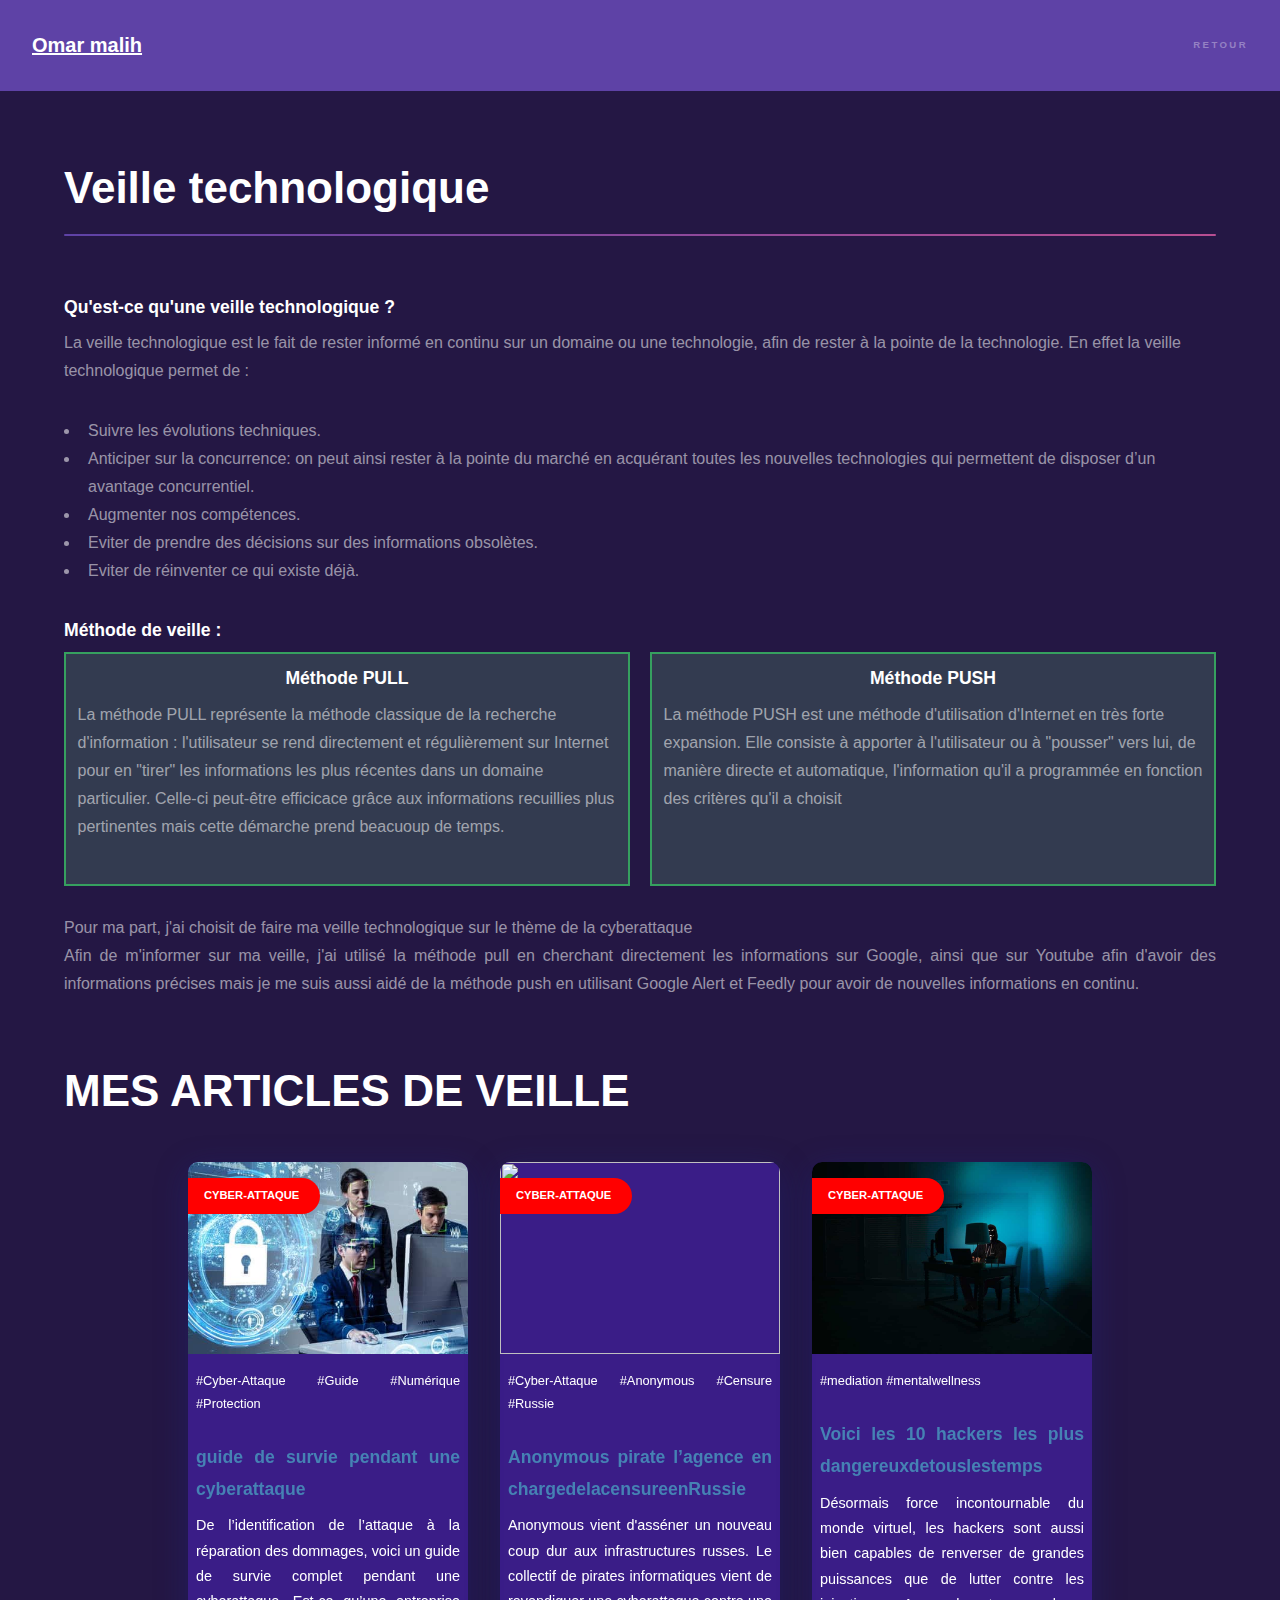
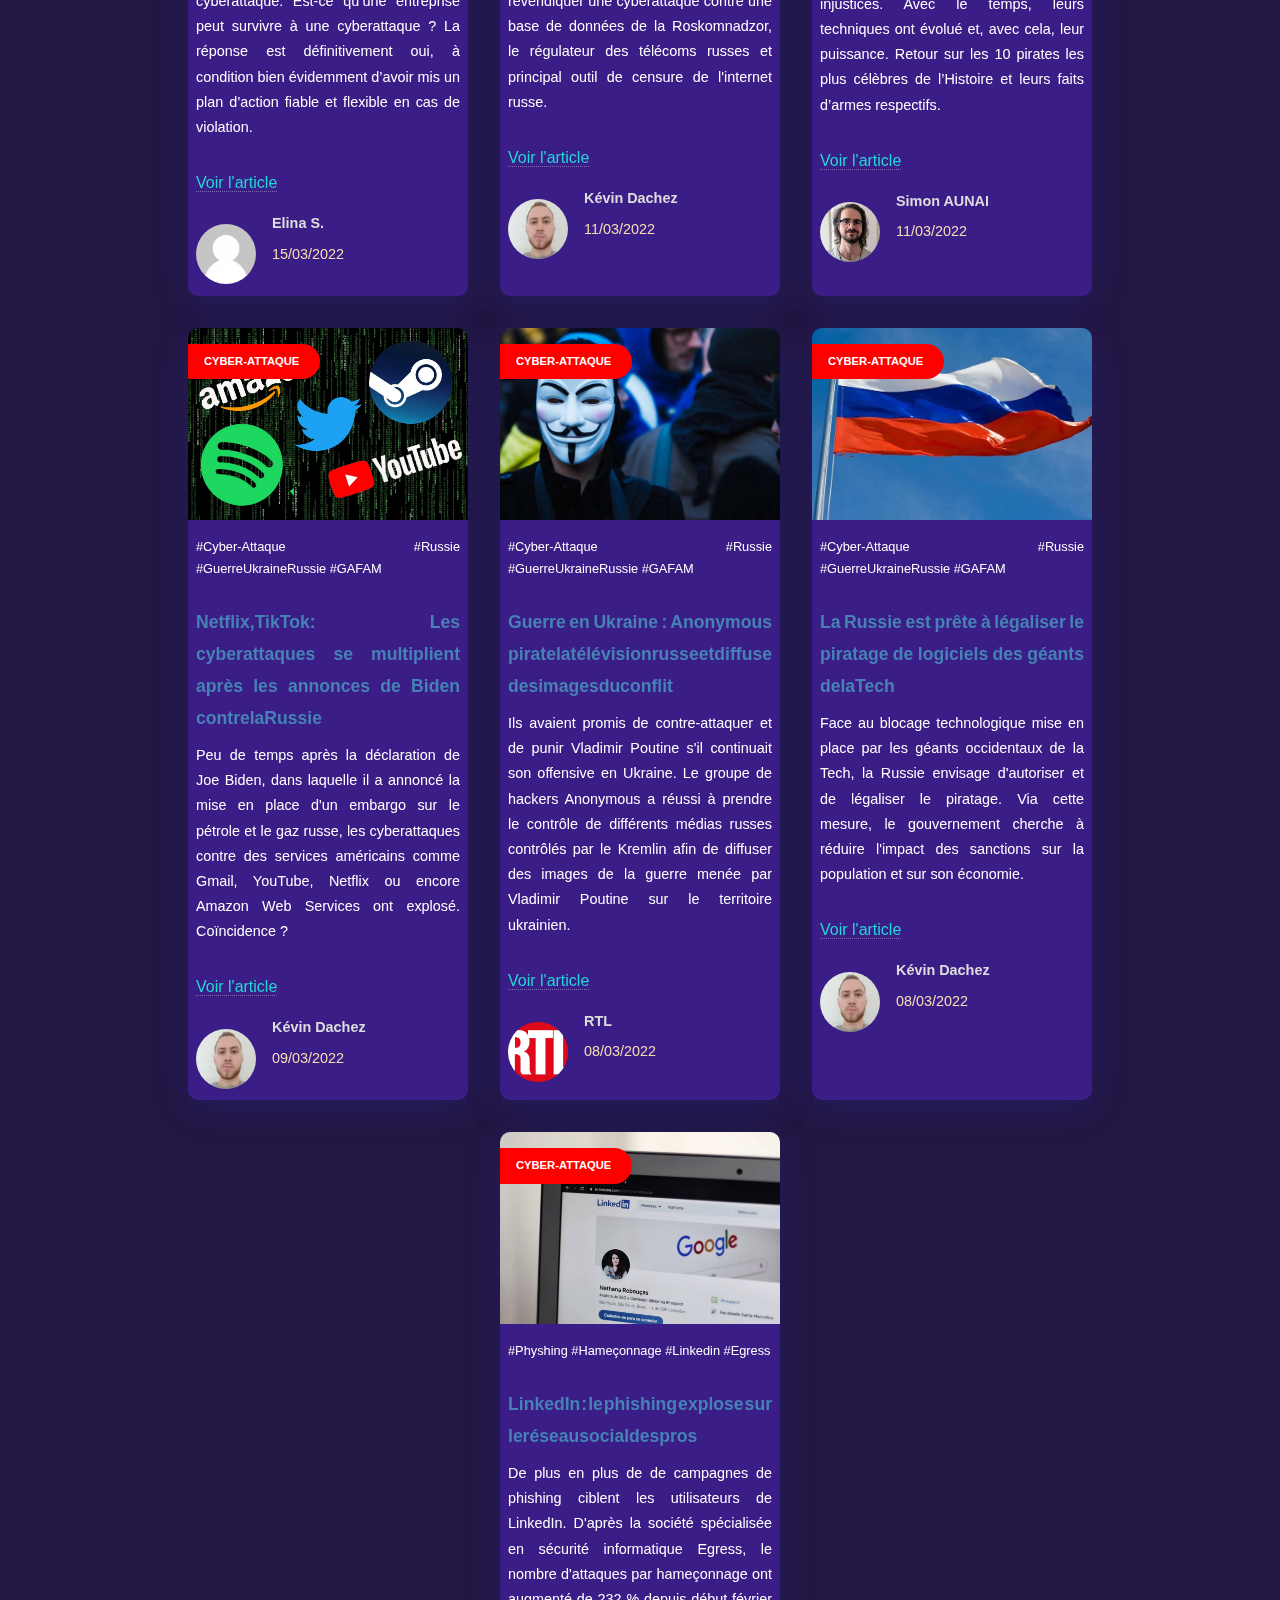
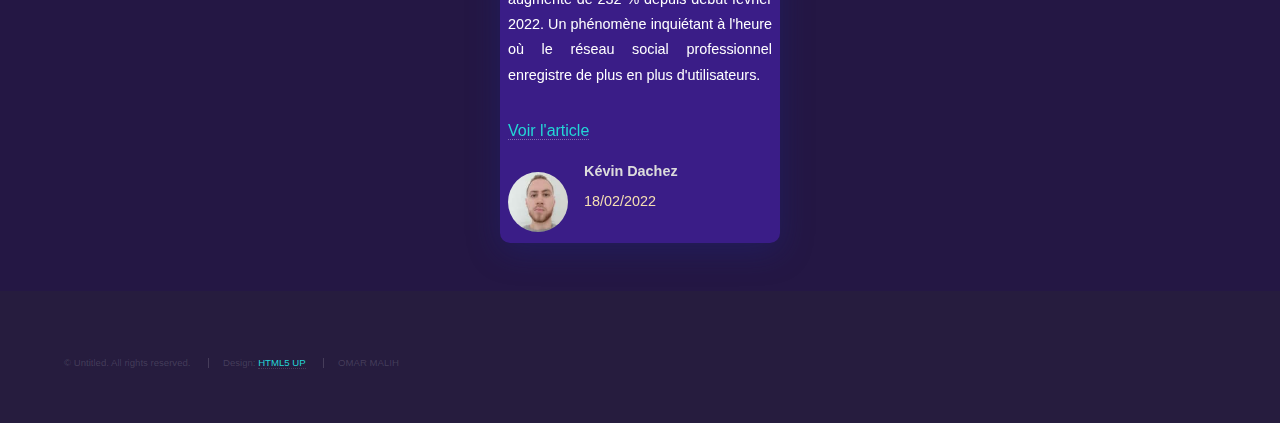
==== veille.html @ d461a057 "Add files via upload" ====
<!DOCTYPE HTML>
<!--
	Hyperspace by HTML5 UP
	html5up.net | @ajlkn
	Free for personal and commercial use under the CCA 3.0 license (html5up.net/license)
-->
<html>

<head>
    <title>PortFolio BTS SIO | Omar MALIH</title>
    <meta charset="utf-8" />
    <link href="https://fonts.googleapis.com/css3?family=Inter:wght@300;400;500;600;700;800;900&display=swap"
        rel="stylesheet">
    <meta name="viewport" content="width=device-width, initial-scale=1, user-scalable=no" />
    <link rel="stylesheet" href="assets/css/main.css" />
    <noscript>
        <link rel="stylesheet" href="assets/css/noscript.css" />
    </noscript>
</head>

<body class="is-preload">

    <!-- Header -->
    <header id="header">
        <a href="index.html" class="title"> Omar malih</a>
        <nav>
            <ul>
                <li><a href="index.html">Retour</a></li>
            </ul>
        </nav>
    </header>

    <!-- Wrapper -->
    <div id="wrapper">

        <!-- Main -->
        <section id="main" class="wrapper">
            <div class="inner">
                <h1 class="major">Veille technologique</h1>
                <h3>Qu'est-ce qu'une veille technologique ?</h3>
                <p>La veille technologique est le fait de rester informé en continu sur un domaine ou une technologie,
                    afin de rester à la pointe de la technologie.
                    En effet la veille technologique permet de :
                <ul>
                    <li>Suivre les évolutions techniques.</li>
                    <li>Anticiper sur la concurrence: on peut ainsi rester à la pointe du marché en acquérant toutes les
                        nouvelles technologies qui permettent de disposer d’un avantage concurrentiel.</li>
                    <li>Augmenter nos compétences.</li>
                    <li>Eviter de prendre des décisions sur des informations obsolètes.</li>
                    <li>Eviter de réinventer ce qui existe déjà.</li>
                </ul>

                </p>
                <h3>Méthode de veille :</h3>
                <div class="flex-container">

                    <div class="flex-child">

                        <h3 class="title-veille">Méthode PULL</h3>
                        <p>La méthode PULL représente la méthode classique de la recherche d'information :
                            l'utilisateur
                            se rend
                            directement et régulièrement sur Internet pour en "tirer" les informations les plus
                            récentes
                            dans un
                            domaine particulier. Celle-ci peut-être efficicace grâce aux informations recuillies
                            plus
                            pertinentes mais cette démarche prend beacuoup de temps.
                        </p>
                    </div>
                    <div class="flex-child">
                        <h3 class="title-veille">Méthode PUSH</h3>
                        <p>La méthode PUSH est une méthode d'utilisation d'Internet en très forte expansion. Elle
                            consiste à
                            apporter à l'utilisateur ou à "pousser" vers lui, de manière directe et automatique,
                            l'information
                            qu'il a programmée en fonction des critères qu'il a choisit</p>
                    </div>
                </div>
                <br>
                <div class="veille-description">
                    <p>Pour ma part, j'ai choisit de faire ma veille technologique sur le thème de la cyberattaque<br>
                        Afin de m'informer sur ma veille, j'ai utilisé la méthode pull en cherchant
                        directement
                        les informations sur Google, ainsi que sur Youtube afin d'avoir des informations précises mais
                        je me suis aussi
                        aidé de la
                        méthode push en utilisant Google Alert et Feedly pour avoir de nouvelles informations en
                        continu.<br></p>
                    <br>
                    <h1>MES ARTICLES DE VEILLE</h1>
                    <div class="wrapper-veille">

                        <div class="card">
                            <div class="card-banner">
                                <p class="category-tag Cyber-Attaque">Cyber-Attaque</p>
                                <img class="banner-img" src='images/Veille/survie-cyberattaque1.jpg' alt=''>
                            </div>
                            <div class="card-body">
                                <p class="blog-hashtag">#Cyber-Attaque #Guide #Numérique #Protection</p>
                                <h3 class="blog-title">guide de survie pendant une cyberattaque</h3>
                                <p class="blog-description">De l’identification de l’attaque à la réparation des
                                    dommages, voici un guide de survie complet pendant une cyberattaque. Est-ce qu’une
                                    entreprise peut survivre à une cyberattaque ? La réponse est définitivement oui, à
                                    condition bien évidemment d’avoir mis un plan d’action fiable et flexible en cas de
                                    violation. </p>
                                <a href="https://www.phonandroid.com/la-russie-est-prete-a-legaliser-le-piratage-de-logiciels-des-geants-de-la-tech.html"
                                    alt="">Voir l'article</a>
                                <div class="card-profile">
                                    <img class="profile-img" src='images/Veille/ElinaS.png' alt=''>
                                    <div class="card-profile-info">
                                        <h3 class="profile-name">Elina S.</h3>
                                        <p class="profile-date">15/03/2022</p>
                                    </div>
                                </div>
                            </div>
                        </div>


                        <div class="card">
                            <div class="card-banner">
                                <p class="category-tag Cyber-Attaque">Cyber-Attaque</p>
                                <img class="banner-img"
                                    src='https://images.unsplash.com/photo-1413708617479-50918bc877eb?ixlib=rb-1.3.1&q=80&fm=jpg&crop=entropy&cs=tinysrgb&w=400&fit=max&ixid=eyJhcHBfaWQiOjE0NTg5fQ'
                                    alt=''>
                            </div>
                            <div class="card-body">
                                <p class="blog-hashtag">#Cyber-Attaque #Anonymous #Censure #Russie</p>
                                <h3 class="blog-title">Anonymous pirate l’agence en charge de la censure en Russie</h3>
                                <p class="blog-description">Anonymous vient d'asséner un nouveau coup dur aux
                                    infrastructures russes. Le collectif de pirates informatiques vient de revendiquer
                                    une cyberattaque contre une base de données de la Roskomnadzor, le régulateur des
                                    télécoms russes et principal outil de censure de l'internet russe. </p>
                                <a href="https://www.phonandroid.com/anonymous-pirate-lagence-en-charge-de-la-censure-en-russie.html"
                                    alt="">Voir l'article</a>
                                <div class="card-profile">
                                    <img class="profile-img" src='images/Veille/KevinDachez.jpg' alt=''>
                                    <div class="card-profile-info">
                                        <h3 class="profile-name">Kévin Dachez</h3>
                                        <p class="profile-date">11/03/2022</p>
                                    </div>
                                </div>
                            </div>
                        </div>

                        <div class="card">
                            <div class="card-banner">
                                <p class="category-tag Cyber-Attaque">Cyber-Attaque</p>
                                <img class="banner-img" src='images/Veille/photo-hackers.jpg' alt=''>
                            </div>
                            <div class="card-body">
                                <p class="blog-hashtag">#mediation #mentalwellness</p>
                                <h3 class="blog-title">Voici les 10 hackers les plus dangereux de tous les temps</h3>
                                <p class="blog-description">Désormais force incontournable du monde virtuel, les hackers
                                    sont aussi bien capables de renverser de grandes puissances que de lutter contre les
                                    injustices. Avec le temps, leurs techniques ont évolué et, avec cela, leur
                                    puissance. Retour sur les 10 pirates les plus célèbres de l’Histoire et leurs faits
                                    d’armes respectifs.</p>
                                <a href="https://www.phonandroid.com/voici-les-10-hackers-les-plus-dangereux-de-tous-les-temps.html"
                                    alt="">Voir l'article</a>
                                <div class="card-profile">
                                    <img class="profile-img" src='images/Veille/SimonAunai.jpg' alt=''>
                                    <div class="card-profile-info">
                                        <h3 class="profile-name">Simon AUNAI</h3>
                                        <p class="profile-date">11/03/2022</p>
                                    </div>
                                </div>
                            </div>
                        </div>

                        <div class="card">
                            <div class="card-banner">
                                <p class="category-tag Cyber-Attaque">Cyber-Attaque</p>
                                <img class="banner-img" src='images/Veille/piratage-russie-biden.jpg' alt=''>
                            </div>
                            <div class="card-body">
                                <p class="blog-hashtag">#Cyber-Attaque #Russie #GuerreUkraineRussie #GAFAM</p>
                                <h3 class="blog-title">Netflix,TikTok: Les cyberattaques se multiplient après
                                    les annonces de Biden contre la Russie</h3>
                                <p class="blog-description">Peu de temps après la déclaration de Joe Biden, dans
                                    laquelle il a annoncé la mise en place d'un embargo sur le pétrole et le gaz russe,
                                    les cyberattaques contre des services américains comme Gmail, YouTube, Netflix ou
                                    encore Amazon Web Services ont explosé. Coïncidence ? </p>
                                <a href="https://www.phonandroid.com/netflix-tiktok-youtube-les-cyberattaques-se-multiplient-apres-les-annonces-de-joe-biden-contre-la-russie.html"
                                    alt="">Voir l'article</a>
                                <div class="card-profile">
                                    <img class="profile-img" src='images/Veille/KevinDachez.jpg' alt=''>
                                    <div class="card-profile-info">
                                        <h3 class="profile-name">Kévin Dachez</h3>
                                        <p class="profile-date">09/03/2022</p>
                                    </div>
                                </div>
                            </div>
                        </div>

                        <div class="card">
                            <div class="card-banner">
                                <p class="category-tag Cyber-Attaque">Cyber-Attaque</p>
                                <img class="banner-img" src='images/Veille/Anonymous.jpg' alt=''>
                            </div>
                            <div class="card-body">
                                <p class="blog-hashtag">#Cyber-Attaque #Russie #GuerreUkraineRussie #GAFAM</p>
                                <h3 class="blog-title">Guerre en Ukraine : Anonymous pirate la télévision russe et
                                    diffuse des images du conflit</h3>
                                <p class="blog-description">Ils avaient promis de contre-attaquer et de punir Vladimir
                                    Poutine s'il continuait son offensive en Ukraine. Le groupe de hackers Anonymous a
                                    réussi à prendre le contrôle de différents médias russes contrôlés par le Kremlin
                                    afin de diffuser des images de la guerre menée par Vladimir Poutine sur le
                                    territoire ukrainien.</p>
                                <a href="https://www.rtl.fr/actu/international/guerre-en-ukraine-anonymous-pirate-la-television-russe-et-diffuse-des-images-du-conflit-7900131967"
                                    alt="">Voir l'article</a>
                                <div class="card-profile">
                                    <img class="profile-img" src='images/Veille/RTL_logo.png' alt=''>
                                    <div class="card-profile-info">
                                        <h3 class="profile-name">RTL</h3>
                                        <p class="profile-date">08/03/2022</p>
                                    </div>
                                </div>
                            </div>
                        </div>

                        <div class="card">
                            <div class="card-banner">
                                <p class="category-tag Cyber-Attaque">Cyber-Attaque</p>
                                <img class="banner-img" src='images/Veille/RussieFlag.jpg' alt=''>
                            </div>
                            <div class="card-body">
                                <p class="blog-hashtag">#Cyber-Attaque #Russie #GuerreUkraineRussie #GAFAM</p>
                                <h3 class="blog-title">La Russie est prête à légaliser le piratage de logiciels des
                                    géants de la Tech</h3>
                                <p class="blog-description">Face au blocage technologique mise en place par les géants
                                    occidentaux de la Tech, la Russie envisage d'autoriser et de légaliser le piratage.
                                    Via cette mesure, le gouvernement cherche à réduire l'impact des sanctions sur la
                                    population et sur son économie.</p>
                                <a href="https://www.phonandroid.com/la-russie-est-prete-a-legaliser-le-piratage-de-logiciels-des-geants-de-la-tech.html"
                                    alt="">Voir l'article</a>
                                <div class="card-profile">
                                    <img class="profile-img" src='images/Veille/KevinDachez.jpg' alt=''>
                                    <div class="card-profile-info">
                                        <h3 class="profile-name">Kévin Dachez</h3>
                                        <p class="profile-date">08/03/2022</p>
                                    </div>
                                </div>
                            </div>
                        </div>

                        <div class="card">
                            <div class="card-banner">
                                <p class="category-tag Cyber-Attaque">Cyber-Attaque</p>
                                <img class="banner-img" src='images/Veille/linkedin-campagne-phishing.jpg' alt=''>
                            </div>
                            <div class="card-body">
                                <p class="blog-hashtag">#Physhing #Hameçonnage #Linkedin #Egress</p>
                                <h3 class="blog-title">LinkedIn : le phishing explose sur le réseau social des pros</h3>
                                <p class="blog-description">De plus en plus de de campagnes de phishing ciblent les
                                    utilisateurs de LinkedIn. D'après la société spécialisée en sécurité informatique
                                    Egress, le nombre d'attaques par hameçonnage ont augmenté de 232 % depuis début
                                    février 2022. Un phénomène inquiétant à l'heure où le réseau social professionnel
                                    enregistre de plus en plus d'utilisateurs. </p>
                                <a href="https://www.phonandroid.com/linkedin-le-phishing-explose-sur-le-reseau-social-des-pros.html?fr=operanews"
                                    alt="">Voir l'article</a>
                                <div class="card-profile">
                                    <img class="profile-img" src='images/Veille/KevinDachez.jpg' alt=''>
                                    <div class="card-profile-info">
                                        <h3 class="profile-name">Kévin Dachez</h3>
                                        <p class="profile-date">18/02/2022</p>
                                    </div>
                                </div>
                            </div>
                        </div>
                    </div>
                </div>
        </section>


        <!-- Footer -->
        <footer id="footer" class="wrapper alt">
            <div class="inner">
                <ul class="menu">
                    <li>&copy; Untitled. All rights reserved.</li>
                    <li>Design: <a href="http://html5up.net">HTML5 UP</a></li>
                    <li>OMAR MALIH</li>
                </ul>
            </div>
        </footer>

        <!-- Scripts -->
        <script src="assets/js/jquery.min.js"></script>
        <script src="assets/js/jquery.scrollex.min.js"></script>
        <script src="assets/js/jquery.scrolly.min.js"></script>
        <script src="assets/js/browser.min.js"></script>
        <script src="assets/js/breakpoints.min.js"></script>
        <script src="assets/js/util.js"></script>
        <script src="assets/js/main.js"></script>

</body>

</html>
---- assets/css/main.css ----
@import url(fontawesome-all.min.css);

/*
	Hyperspace by HTML5 UP
	html5up.net | @ajlkn
	Free for personal and commercial use under the CCA 3.0 license (html5up.net/license)
*/

html, body, div, span, applet, object,
iframe, h1, h2, h3, h4, h5, h6, p, blockquote,
pre, a, abbr, acronym, address, big, cite,
code, del, dfn, em, img, ins, kbd, q, s, samp,
small, strike, strong, sub, sup, tt, var, b,
u, i, center, dl, dt, dd, ol, ul, li, fieldset,
form, label, legend, table, caption, tbody,
tfoot, thead, tr, th, td, article, aside,
canvas, details, embed, figure, figcaption,
footer, header, hgroup, menu, nav, output, ruby,
section, summary, time, mark, audio, video {
	margin: 0;
	padding: 0;
	border: 0;
	font-size: 100%;
	font: inherit;
	vertical-align: baseline;
}

.title {
	text-decoration: underline;
}

article, aside, details, figcaption, figure,
footer, header, hgroup, menu, nav, section {
	display: block;
}

body {
	line-height: 1;
}

ol, ul {
	list-style: none;
}

blockquote, q {
	quotes: none;
}

blockquote:before, blockquote:after, q:before, q:after {
	content: '';
	content: none;
}

table {
	border-collapse: collapse;
	border-spacing: 0;
}

body {
	-webkit-text-size-adjust: none;
}

mark {
	background-color: transparent;
	color: inherit;
}

input::-moz-focus-inner {
	border: 0;
	padding: 0;
}

input, select, textarea {
	-moz-appearance: none;
	-webkit-appearance: none;
	-ms-appearance: none;
	appearance: none;
}

/* Basic */

@-ms-viewport {
	width: device-width;
}

body {
	-ms-overflow-style: scrollbar;
}

@media screen and (max-width: 480px) {

	html, body {
		min-width: 320px;
	}

}

html {
	box-sizing: border-box;
}

*, *:before, *:after {
	box-sizing: inherit;
}

body {
	background: #241744;
}

body.is-preload *, body.is-preload *:before, body.is-preload *:after {
	-moz-animation: none !important;
	-webkit-animation: none !important;
	-ms-animation: none !important;
	animation: none !important;
	-moz-transition: none !important;
	-webkit-transition: none !important;
	-ms-transition: none !important;
	transition: none !important;
}

/* Type */

body, input, select, textarea {
	color: rgba(255, 255, 255, 0.55);
	font-family: Arial, Helvetica, sans-serif;
	font-size: 16.5pt;
	font-weight: normal;
	line-height: 1.75;
}

@media screen and (max-width: 1680px) {

	body, input, select, textarea {
		font-size: 13pt;
	}

}

@media screen and (max-width: 1280px) {

	body, input, select, textarea {
		font-size: 12pt;
	}

}

@media screen and (max-width: 360px) {

	body, input, select, textarea {
		font-size: 11pt;
	}

}

/*--------------------------------------------------------------
# Resume
--------------------------------------------------------------*/
.resume .resume-title {
	text-decoration: underline;
}

.resume .resume-item {
	padding: 0 0 20px 20px;
	margin-top: -2px;
	border-left: 2px solid #1f5297;
	position: relative;
}

.resume .resume-item h4 {
	line-height: 18px;
	font-size: 18px;
	font-weight: 600;
	text-transform: uppercase;
	font-family: "Poppins", sans-serif;
	color: #bac4d6;
	margin-bottom: 10px;
}

.resume .resume-item h5 {
	font-size: 16px;
	background: #396092;
	padding: 5px 15px;
	display: inline-block;
	font-weight: 600;
	margin-bottom: 10px;
}

.resume .resume-item ul {
	padding-left: 20px;
}

.resume .resume-item ul li {
	padding-bottom: 10px;
}

.resume .resume-item:last-child {
	padding-bottom: 0;
}

.resume .resume-item::before {
	content: "";
	position: absolute;
	width: 16px;
	height: 16px;
	border-radius: 50px;
	left: -9px;
	top: 0;
	background: #fff;
	border: 2px solid #1f5297;
}

.resume .container {

	padding: 20px;
	width: 100%;
}

.resume .container .child {
	width: 50%;
	float: left;
	padding: 20px;
}

a {
	-moz-transition: color 0.2s ease, border-bottom-color 0.2s ease;
	-webkit-transition: color 0.2s ease, border-bottom-color 0.2s ease;
	-ms-transition: color 0.2s ease, border-bottom-color 0.2s ease;
	transition: color 0.2s ease, border-bottom-color 0.2s ease;
	border-bottom: dotted 1px rgba(255, 255, 255, 0.35);
	color: rgb(36, 214, 214);
	text-decoration: none;
}

a:hover {
	border-bottom-color: transparent;
	color: #ffffff;
}

strong, b {
	color: #ffffff;
	font-weight: bold;
}

em, i {
	font-style: italic;
}

p {
	margin: 0 0 2em 0;
}

h1, h2, h3, h4, h5, h6 {
	color: #ffffff;
	font-weight: bold;
	line-height: 1.5;
	margin: 0 0 0.5em 0;
	font-family: "Raleway", sans-serif;
}

h1 a, h2 a, h3 a, h4 a, h5 a, h6 a {
	color: inherit;
	text-decoration: none;
}

h1 {
	font-size: 2.75em;
}

h1.major {
	margin: 0 0 1.3em 0;
	position: relative;
	padding-bottom: 0.35em;
}

h1.major:after {
	background-image: -moz-linear-gradient(to right, #5e42a6, #b74e91);
	background-image: -webkit-linear-gradient(to right, #5e42a6, #b74e91);
	background-image: -ms-linear-gradient(to right, #5e42a6, #b74e91);
	background-image: linear-gradient(to right, #5e42a6, #b74e91);
	-moz-transition: max-width 0.2s ease;
	-webkit-transition: max-width 0.2s ease;
	-ms-transition: max-width 0.2s ease;
	transition: max-width 0.2s ease;
	border-radius: 0.2em;
	bottom: 0;
	content: '';
	height: 0.05em;
	position: absolute;
	right: 0;
	width: 100%;
}

h2 {
	font-size: 1.75em;
}

h3 {
	font-size: 1.1em;
}

h4 {
	font-size: 1em;
}

h5 {
	font-size: 0.8em;
}

h6 {
	font-size: 0.6em;
}

@media screen and (max-width: 736px) {

	h1 {
		font-size: 2em;
	}

	h2 {
		font-size: 1.25em;
	}

	h3 {
		font-size: 1em;
	}

	h4 {
		font-size: 0.8em;
	}

	h5 {
		font-size: 0.6em;
	}

	h6 {
		font-size: 0.6em;
	}

}

sub {
	font-size: 0.8em;
	position: relative;
	top: 0.5em;
}

sup {
	font-size: 0.8em;
	position: relative;
	top: -0.5em;
}

blockquote {
	border-left: solid 4px rgba(255, 255, 255, 0.15);
	font-style: italic;
	margin: 0 0 2em 0;
	padding: 0.5em 0 0.5em 2em;
}

code {
	background: rgba(255, 255, 255, 0.05);
	border-radius: 0.25em;
	border: solid 1px rgba(255, 255, 255, 0.15);
	font-family: "Courier New", monospace;
	font-size: 0.9em;
	margin: 0 0.25em;
	padding: 0.25em 0.65em;
}

pre {
	-webkit-overflow-scrolling: touch;
	font-family: "Courier New", monospace;
	font-size: 0.9em;
	margin: 0 0 2em 0;
}

pre code {
	display: block;
	line-height: 1.75em;
	padding: 1em 1.5em;
	overflow-x: auto;
}

hr {
	border: 0;
	border-bottom: solid 1px rgba(255, 255, 255, 0.15);
	margin: 2em 0;
}

hr.major {
	margin: 3em 0;
}

.align-left {
	text-align: left;
}

.align-center {
	text-align: center;
}

.align-right {
	text-align: right;
}

/* Row */

.row {
	display: flex;
	flex-wrap: wrap;
	box-sizing: border-box;
	align-items: stretch;
}

.row>* {
	box-sizing: border-box;
}

.row.gtr-uniform>*> :last-child {
	margin-bottom: 0;
}

.row.aln-left {
	justify-content: flex-start;
}

.row.aln-center {
	justify-content: center;
}

.row.aln-right {
	justify-content: flex-end;
}

.row.aln-top {
	align-items: flex-start;
}

.row.aln-middle {
	align-items: center;
}

.row.aln-bottom {
	align-items: flex-end;
}

.row>.imp {
	order: -1;
}

.row>.col-1 {
	width: 8.33333%;
}

.row>.off-1 {
	margin-left: 8.33333%;
}

.row>.col-2 {
	width: 16.66667%;
}

.row>.off-2 {
	margin-left: 16.66667%;
}

.row>.col-3 {
	width: 25%;
}

.row>.off-3 {
	margin-left: 25%;
}

.row>.col-4 {
	width: 33.33333%;
}

.row>.off-4 {
	margin-left: 33.33333%;
}

.row>.col-5 {
	width: 41.66667%;
}

.row>.off-5 {
	margin-left: 41.66667%;
}

.row>.col-6 {
	width: 50%;
}

.row>.off-6 {
	margin-left: 50%;
}

.row>.col-7 {
	width: 58.33333%;
}

.row>.off-7 {
	margin-left: 58.33333%;
}

.row>.col-8 {
	width: 66.66667%;
}

.row>.off-8 {
	margin-left: 66.66667%;
}

.row>.col-9 {
	width: 75%;
}

.row>.off-9 {
	margin-left: 75%;
}

.row>.col-10 {
	width: 83.33333%;
}

.row>.off-10 {
	margin-left: 83.33333%;
}

.row>.col-11 {
	width: 91.66667%;
}

.row>.off-11 {
	margin-left: 91.66667%;
}

.row>.col-12 {
	width: 100%;
}

.row>.off-12 {
	margin-left: 100%;
}

.row.gtr-0 {
	margin-top: 0;
	margin-left: 0em;
}

.row.gtr-0>* {
	padding: 0 0 0 0em;
}

.row.gtr-0.gtr-uniform {
	margin-top: 0em;
}

.row.gtr-0.gtr-uniform>* {
	padding-top: 0em;
}

.row.gtr-25 {
	margin-top: 0;
	margin-left: -0.375em;
}

.row.gtr-25>* {
	padding: 0 0 0 0.375em;
}

.row.gtr-25.gtr-uniform {
	margin-top: -0.375em;
}

.row.gtr-25.gtr-uniform>* {
	padding-top: 0.375em;
}

.row.gtr-50 {
	margin-top: 0;
	margin-left: -0.75em;
}

.row.gtr-50>* {
	padding: 0 0 0 0.75em;
}

.row.gtr-50.gtr-uniform {
	margin-top: -0.75em;
}

.row.gtr-50.gtr-uniform>* {
	padding-top: 0.75em;
}

.row {
	margin-top: 0;
	margin-left: -1.5em;
}

.row>* {
	padding: 0 0 0 1.5em;
}

.row.gtr-uniform {
	margin-top: -1.5em;
}

.row.gtr-uniform>* {
	padding-top: 1.5em;
}

.row.gtr-150 {
	margin-top: 0;
	margin-left: -2.25em;
}

.row.gtr-150>* {
	padding: 0 0 0 2.25em;
}

.row.gtr-150.gtr-uniform {
	margin-top: -2.25em;
}

.row.gtr-150.gtr-uniform>* {
	padding-top: 2.25em;
}

.row.gtr-200 {
	margin-top: 0;
	margin-left: -3em;
}

.row.gtr-200>* {
	padding: 0 0 0 3em;
}

.row.gtr-200.gtr-uniform {
	margin-top: -3em;
}

.row.gtr-200.gtr-uniform>* {
	padding-top: 3em;
}

@media screen and (max-width: 1680px) {

	.row {
		display: flex;
		flex-wrap: wrap;
		box-sizing: border-box;
		align-items: stretch;
	}

	.row>* {
		box-sizing: border-box;
	}

	.row.gtr-uniform>*> :last-child {
		margin-bottom: 0;
	}

	.row.aln-left {
		justify-content: flex-start;
	}

	.row.aln-center {
		justify-content: center;
	}

	.row.aln-right {
		justify-content: flex-end;
	}

	.row.aln-top {
		align-items: flex-start;
	}

	.row.aln-middle {
		align-items: center;
	}

	.row.aln-bottom {
		align-items: flex-end;
	}

	.row>.imp-xlarge {
		order: -1;
	}

	.row>.col-1-xlarge {
		width: 8.33333%;
	}

	.row>.off-1-xlarge {
		margin-left: 8.33333%;
	}

	.row>.col-2-xlarge {
		width: 16.66667%;
	}

	.row>.off-2-xlarge {
		margin-left: 16.66667%;
	}

	.row>.col-3-xlarge {
		width: 25%;
	}

	.row>.off-3-xlarge {
		margin-left: 25%;
	}

	.row>.col-4-xlarge {
		width: 33.33333%;
	}

	.row>.off-4-xlarge {
		margin-left: 33.33333%;
	}

	.row>.col-5-xlarge {
		width: 41.66667%;
	}

	.row>.off-5-xlarge {
		margin-left: 41.66667%;
	}

	.row>.col-6-xlarge {
		width: 50%;
	}

	.row>.off-6-xlarge {
		margin-left: 50%;
	}

	.row>.col-7-xlarge {
		width: 58.33333%;
	}

	.row>.off-7-xlarge {
		margin-left: 58.33333%;
	}

	.row>.col-8-xlarge {
		width: 66.66667%;
	}

	.row>.off-8-xlarge {
		margin-left: 66.66667%;
	}

	.row>.col-9-xlarge {
		width: 75%;
	}

	.row>.off-9-xlarge {
		margin-left: 75%;
	}

	.row>.col-10-xlarge {
		width: 83.33333%;
	}

	.row>.off-10-xlarge {
		margin-left: 83.33333%;
	}

	.row>.col-11-xlarge {
		width: 91.66667%;
	}

	.row>.off-11-xlarge {
		margin-left: 91.66667%;
	}

	.row>.col-12-xlarge {
		width: 100%;
	}

	.row>.off-12-xlarge {
		margin-left: 100%;
	}

	.row.gtr-0 {
		margin-top: 0;
		margin-left: 0em;
	}

	.row.gtr-0>* {
		padding: 0 0 0 0em;
	}

	.row.gtr-0.gtr-uniform {
		margin-top: 0em;
	}

	.row.gtr-0.gtr-uniform>* {
		padding-top: 0em;
	}

	.row.gtr-25 {
		margin-top: 0;
		margin-left: -0.375em;
	}

	.row.gtr-25>* {
		padding: 0 0 0 0.375em;
	}

	.row.gtr-25.gtr-uniform {
		margin-top: -0.375em;
	}

	.row.gtr-25.gtr-uniform>* {
		padding-top: 0.375em;
	}

	.row.gtr-50 {
		margin-top: 0;
		margin-left: -0.75em;
	}

	.row.gtr-50>* {
		padding: 0 0 0 0.75em;
	}

	.row.gtr-50.gtr-uniform {
		margin-top: -0.75em;
	}

	.row.gtr-50.gtr-uniform>* {
		padding-top: 0.75em;
	}

	.row {
		margin-top: 0;
		margin-left: -1.5em;
	}

	.row>* {
		padding: 0 0 0 1.5em;
	}

	.row.gtr-uniform {
		margin-top: -1.5em;
	}

	.row.gtr-uniform>* {
		padding-top: 1.5em;
	}

	.row.gtr-150 {
		margin-top: 0;
		margin-left: -2.25em;
	}

	.row.gtr-150>* {
		padding: 0 0 0 2.25em;
	}

	.row.gtr-150.gtr-uniform {
		margin-top: -2.25em;
	}

	.row.gtr-150.gtr-uniform>* {
		padding-top: 2.25em;
	}

	.row.gtr-200 {
		margin-top: 0;
		margin-left: -3em;
	}

	.row.gtr-200>* {
		padding: 0 0 0 3em;
	}

	.row.gtr-200.gtr-uniform {
		margin-top: -3em;
	}

	.row.gtr-200.gtr-uniform>* {
		padding-top: 3em;
	}

}

@media screen and (max-width: 1280px) {

	.row {
		display: flex;
		flex-wrap: wrap;
		box-sizing: border-box;
		align-items: stretch;
	}

	.row>* {
		box-sizing: border-box;
	}

	.row.gtr-uniform>*> :last-child {
		margin-bottom: 0;
	}

	.row.aln-left {
		justify-content: flex-start;
	}

	.row.aln-center {
		justify-content: center;
	}

	.row.aln-right {
		justify-content: flex-end;
	}

	.row.aln-top {
		align-items: flex-start;
	}

	.row.aln-middle {
		align-items: center;
	}

	.row.aln-bottom {
		align-items: flex-end;
	}

	.row>.imp-large {
		order: -1;
	}

	.row>.col-1-large {
		width: 8.33333%;
	}

	.row>.off-1-large {
		margin-left: 8.33333%;
	}

	.row>.col-2-large {
		width: 16.66667%;
	}

	.row>.off-2-large {
		margin-left: 16.66667%;
	}

	.row>.col-3-large {
		width: 25%;
	}

	.row>.off-3-large {
		margin-left: 25%;
	}

	.row>.col-4-large {
		width: 33.33333%;
	}

	.row>.off-4-large {
		margin-left: 33.33333%;
	}

	.row>.col-5-large {
		width: 41.66667%;
	}

	.row>.off-5-large {
		margin-left: 41.66667%;
	}

	.row>.col-6-large {
		width: 50%;
	}

	.row>.off-6-large {
		margin-left: 50%;
	}

	.row>.col-7-large {
		width: 58.33333%;
	}

	.row>.off-7-large {
		margin-left: 58.33333%;
	}

	.row>.col-8-large {
		width: 66.66667%;
	}

	.row>.off-8-large {
		margin-left: 66.66667%;
	}

	.row>.col-9-large {
		width: 75%;
	}

	.row>.off-9-large {
		margin-left: 75%;
	}

	.row>.col-10-large {
		width: 83.33333%;
	}

	.row>.off-10-large {
		margin-left: 83.33333%;
	}

	.row>.col-11-large {
		width: 91.66667%;
	}

	.row>.off-11-large {
		margin-left: 91.66667%;
	}

	.row>.col-12-large {
		width: 100%;
	}

	.row>.off-12-large {
		margin-left: 100%;
	}

	.row.gtr-0 {
		margin-top: 0;
		margin-left: 0em;
	}

	.row.gtr-0>* {
		padding: 0 0 0 0em;
	}

	.row.gtr-0.gtr-uniform {
		margin-top: 0em;
	}

	.row.gtr-0.gtr-uniform>* {
		padding-top: 0em;
	}

	.row.gtr-25 {
		margin-top: 0;
		margin-left: -0.375em;
	}

	.row.gtr-25>* {
		padding: 0 0 0 0.375em;
	}

	.row.gtr-25.gtr-uniform {
		margin-top: -0.375em;
	}

	.row.gtr-25.gtr-uniform>* {
		padding-top: 0.375em;
	}

	.row.gtr-50 {
		margin-top: 0;
		margin-left: -0.75em;
	}

	.row.gtr-50>* {
		padding: 0 0 0 0.75em;
	}

	.row.gtr-50.gtr-uniform {
		margin-top: -0.75em;
	}

	.row.gtr-50.gtr-uniform>* {
		padding-top: 0.75em;
	}

	.row {
		margin-top: 0;
		margin-left: -1.5em;
	}

	.row>* {
		padding: 0 0 0 1.5em;
	}

	.row.gtr-uniform {
		margin-top: -1.5em;
	}

	.row.gtr-uniform>* {
		padding-top: 1.5em;
	}

	.row.gtr-150 {
		margin-top: 0;
		margin-left: -2.25em;
	}

	.row.gtr-150>* {
		padding: 0 0 0 2.25em;
	}

	.row.gtr-150.gtr-uniform {
		margin-top: -2.25em;
	}

	.row.gtr-150.gtr-uniform>* {
		padding-top: 2.25em;
	}

	.row.gtr-200 {
		margin-top: 0;
		margin-left: -3em;
	}

	.row.gtr-200>* {
		padding: 0 0 0 3em;
	}

	.row.gtr-200.gtr-uniform {
		margin-top: -3em;
	}

	.row.gtr-200.gtr-uniform>* {
		padding-top: 3em;
	}

}

@media screen and (max-width: 980px) {

	.row {
		display: flex;
		flex-wrap: wrap;
		box-sizing: border-box;
		align-items: stretch;
	}

	.row>* {
		box-sizing: border-box;
	}

	.row.gtr-uniform>*> :last-child {
		margin-bottom: 0;
	}

	.row.aln-left {
		justify-content: flex-start;
	}

	.row.aln-center {
		justify-content: center;
	}

	.row.aln-right {
		justify-content: flex-end;
	}

	.row.aln-top {
		align-items: flex-start;
	}

	.row.aln-middle {
		align-items: center;
	}

	.row.aln-bottom {
		align-items: flex-end;
	}

	.row>.imp-medium {
		order: -1;
	}

	.row>.col-1-medium {
		width: 8.33333%;
	}

	.row>.off-1-medium {
		margin-left: 8.33333%;
	}

	.row>.col-2-medium {
		width: 16.66667%;
	}

	.row>.off-2-medium {
		margin-left: 16.66667%;
	}

	.row>.col-3-medium {
		width: 25%;
	}

	.row>.off-3-medium {
		margin-left: 25%;
	}

	.row>.col-4-medium {
		width: 33.33333%;
	}

	.row>.off-4-medium {
		margin-left: 33.33333%;
	}

	.row>.col-5-medium {
		width: 41.66667%;
	}

	.row>.off-5-medium {
		margin-left: 41.66667%;
	}

	.row>.col-6-medium {
		width: 50%;
	}

	.row>.off-6-medium {
		margin-left: 50%;
	}

	.row>.col-7-medium {
		width: 58.33333%;
	}

	.row>.off-7-medium {
		margin-left: 58.33333%;
	}

	.row>.col-8-medium {
		width: 66.66667%;
	}

	.row>.off-8-medium {
		margin-left: 66.66667%;
	}

	.row>.col-9-medium {
		width: 75%;
	}

	.row>.off-9-medium {
		margin-left: 75%;
	}

	.row>.col-10-medium {
		width: 83.33333%;
	}

	.row>.off-10-medium {
		margin-left: 83.33333%;
	}

	.row>.col-11-medium {
		width: 91.66667%;
	}

	.row>.off-11-medium {
		margin-left: 91.66667%;
	}

	.row>.col-12-medium {
		width: 100%;
	}

	.row>.off-12-medium {
		margin-left: 100%;
	}

	.row.gtr-0 {
		margin-top: 0;
		margin-left: 0em;
	}

	.row.gtr-0>* {
		padding: 0 0 0 0em;
	}

	.row.gtr-0.gtr-uniform {
		margin-top: 0em;
	}

	.row.gtr-0.gtr-uniform>* {
		padding-top: 0em;
	}

	.row.gtr-25 {
		margin-top: 0;
		margin-left: -0.375em;
	}

	.row.gtr-25>* {
		padding: 0 0 0 0.375em;
	}

	.row.gtr-25.gtr-uniform {
		margin-top: -0.375em;
	}

	.row.gtr-25.gtr-uniform>* {
		padding-top: 0.375em;
	}

	.row.gtr-50 {
		margin-top: 0;
		margin-left: -0.75em;
	}

	.row.gtr-50>* {
		padding: 0 0 0 0.75em;
	}

	.row.gtr-50.gtr-uniform {
		margin-top: -0.75em;
	}

	.row.gtr-50.gtr-uniform>* {
		padding-top: 0.75em;
	}

	.row {
		margin-top: 0;
		margin-left: -1.5em;
	}

	.row>* {
		padding: 0 0 0 1.5em;
	}

	.row.gtr-uniform {
		margin-top: -1.5em;
	}

	.row.gtr-uniform>* {
		padding-top: 1.5em;
	}

	.row.gtr-150 {
		margin-top: 0;
		margin-left: -2.25em;
	}

	.row.gtr-150>* {
		padding: 0 0 0 2.25em;
	}

	.row.gtr-150.gtr-uniform {
		margin-top: -2.25em;
	}

	.row.gtr-150.gtr-uniform>* {
		padding-top: 2.25em;
	}

	.row.gtr-200 {
		margin-top: 0;
		margin-left: -3em;
	}

	.row.gtr-200>* {
		padding: 0 0 0 3em;
	}

	.row.gtr-200.gtr-uniform {
		margin-top: -3em;
	}

	.row.gtr-200.gtr-uniform>* {
		padding-top: 3em;
	}

}

@media screen and (max-width: 736px) {

	.row {
		display: flex;
		flex-wrap: wrap;
		box-sizing: border-box;
		align-items: stretch;
	}

	.row>* {
		box-sizing: border-box;
	}

	.row.gtr-uniform>*> :last-child {
		margin-bottom: 0;
	}

	.row.aln-left {
		justify-content: flex-start;
	}

	.row.aln-center {
		justify-content: center;
	}

	.row.aln-right {
		justify-content: flex-end;
	}

	.row.aln-top {
		align-items: flex-start;
	}

	.row.aln-middle {
		align-items: center;
	}

	.row.aln-bottom {
		align-items: flex-end;
	}

	.row>.imp-small {
		order: -1;
	}

	.row>.col-1-small {
		width: 8.33333%;
	}

	.row>.off-1-small {
		margin-left: 8.33333%;
	}

	.row>.col-2-small {
		width: 16.66667%;
	}

	.row>.off-2-small {
		margin-left: 16.66667%;
	}

	.row>.col-3-small {
		width: 25%;
	}

	.row>.off-3-small {
		margin-left: 25%;
	}

	.row>.col-4-small {
		width: 33.33333%;
	}

	.row>.off-4-small {
		margin-left: 33.33333%;
	}

	.row>.col-5-small {
		width: 41.66667%;
	}

	.row>.off-5-small {
		margin-left: 41.66667%;
	}

	.row>.col-6-small {
		width: 50%;
	}

	.row>.off-6-small {
		margin-left: 50%;
	}

	.row>.col-7-small {
		width: 58.33333%;
	}

	.row>.off-7-small {
		margin-left: 58.33333%;
	}

	.row>.col-8-small {
		width: 66.66667%;
	}

	.row>.off-8-small {
		margin-left: 66.66667%;
	}

	.row>.col-9-small {
		width: 75%;
	}

	.row>.off-9-small {
		margin-left: 75%;
	}

	.row>.col-10-small {
		width: 83.33333%;
	}

	.row>.off-10-small {
		margin-left: 83.33333%;
	}

	.row>.col-11-small {
		width: 91.66667%;
	}

	.row>.off-11-small {
		margin-left: 91.66667%;
	}

	.row>.col-12-small {
		width: 100%;
	}

	.row>.off-12-small {
		margin-left: 100%;
	}

	.row.gtr-0 {
		margin-top: 0;
		margin-left: 0em;
	}

	.row.gtr-0>* {
		padding: 0 0 0 0em;
	}

	.row.gtr-0.gtr-uniform {
		margin-top: 0em;
	}

	.row.gtr-0.gtr-uniform>* {
		padding-top: 0em;
	}

	.row.gtr-25 {
		margin-top: 0;
		margin-left: -0.375em;
	}

	.row.gtr-25>* {
		padding: 0 0 0 0.375em;
	}

	.row.gtr-25.gtr-uniform {
		margin-top: -0.375em;
	}

	.row.gtr-25.gtr-uniform>* {
		padding-top: 0.375em;
	}

	.row.gtr-50 {
		margin-top: 0;
		margin-left: -0.75em;
	}

	.row.gtr-50>* {
		padding: 0 0 0 0.75em;
	}

	.row.gtr-50.gtr-uniform {
		margin-top: -0.75em;
	}

	.row.gtr-50.gtr-uniform>* {
		padding-top: 0.75em;
	}

	.row {
		margin-top: 0;
		margin-left: -1.5em;
	}

	.row>* {
		padding: 0 0 0 1.5em;
	}

	.row.gtr-uniform {
		margin-top: -1.5em;
	}

	.row.gtr-uniform>* {
		padding-top: 1.5em;
	}

	.row.gtr-150 {
		margin-top: 0;
		margin-left: -2.25em;
	}

	.row.gtr-150>* {
		padding: 0 0 0 2.25em;
	}

	.row.gtr-150.gtr-uniform {
		margin-top: -2.25em;
	}

	.row.gtr-150.gtr-uniform>* {
		padding-top: 2.25em;
	}

	.row.gtr-200 {
		margin-top: 0;
		margin-left: -3em;
	}

	.row.gtr-200>* {
		padding: 0 0 0 3em;
	}

	.row.gtr-200.gtr-uniform {
		margin-top: -3em;
	}

	.row.gtr-200.gtr-uniform>* {
		padding-top: 3em;
	}

}

@media screen and (max-width: 480px) {

	.row {
		display: flex;
		flex-wrap: wrap;
		box-sizing: border-box;
		align-items: stretch;
	}

	.row>* {
		box-sizing: border-box;
	}

	.row.gtr-uniform>*> :last-child {
		margin-bottom: 0;
	}

	.row.aln-left {
		justify-content: flex-start;
	}

	.row.aln-center {
		justify-content: center;
	}

	.row.aln-right {
		justify-content: flex-end;
	}

	.row.aln-top {
		align-items: flex-start;
	}

	.row.aln-middle {
		align-items: center;
	}

	.row.aln-bottom {
		align-items: flex-end;
	}

	.row>.imp-xsmall {
		order: -1;
	}

	.row>.col-1-xsmall {
		width: 8.33333%;
	}

	.row>.off-1-xsmall {
		margin-left: 8.33333%;
	}

	.row>.col-2-xsmall {
		width: 16.66667%;
	}

	.row>.off-2-xsmall {
		margin-left: 16.66667%;
	}

	.row>.col-3-xsmall {
		width: 25%;
	}

	.row>.off-3-xsmall {
		margin-left: 25%;
	}

	.row>.col-4-xsmall {
		width: 33.33333%;
	}

	.row>.off-4-xsmall {
		margin-left: 33.33333%;
	}

	.row>.col-5-xsmall {
		width: 41.66667%;
	}

	.row>.off-5-xsmall {
		margin-left: 41.66667%;
	}

	.row>.col-6-xsmall {
		width: 50%;
	}

	.row>.off-6-xsmall {
		margin-left: 50%;
	}

	.row>.col-7-xsmall {
		width: 58.33333%;
	}

	.row>.off-7-xsmall {
		margin-left: 58.33333%;
	}

	.row>.col-8-xsmall {
		width: 66.66667%;
	}

	.row>.off-8-xsmall {
		margin-left: 66.66667%;
	}

	.row>.col-9-xsmall {
		width: 75%;
	}

	.row>.off-9-xsmall {
		margin-left: 75%;
	}

	.row>.col-10-xsmall {
		width: 83.33333%;
	}

	.row>.off-10-xsmall {
		margin-left: 83.33333%;
	}

	.row>.col-11-xsmall {
		width: 91.66667%;
	}

	.row>.off-11-xsmall {
		margin-left: 91.66667%;
	}

	.row>.col-12-xsmall {
		width: 100%;
	}

	.row>.off-12-xsmall {
		margin-left: 100%;
	}

	.row.gtr-0 {
		margin-top: 0;
		margin-left: 0em;
	}

	.row.gtr-0>* {
		padding: 0 0 0 0em;
	}

	.row.gtr-0.gtr-uniform {
		margin-top: 0em;
	}

	.row.gtr-0.gtr-uniform>* {
		padding-top: 0em;
	}

	.row.gtr-25 {
		margin-top: 0;
		margin-left: -0.375em;
	}

	.row.gtr-25>* {
		padding: 0 0 0 0.375em;
	}

	.row.gtr-25.gtr-uniform {
		margin-top: -0.375em;
	}

	.row.gtr-25.gtr-uniform>* {
		padding-top: 0.375em;
	}

	.row.gtr-50 {
		margin-top: 0;
		margin-left: -0.75em;
	}

	.row.gtr-50>* {
		padding: 0 0 0 0.75em;
	}

	.row.gtr-50.gtr-uniform {
		margin-top: -0.75em;
	}

	.row.gtr-50.gtr-uniform>* {
		padding-top: 0.75em;
	}

	.row {
		margin-top: 0;
		margin-left: -1.5em;
	}

	.row>* {
		padding: 0 0 0 1.5em;
	}

	.row.gtr-uniform {
		margin-top: -1.5em;
	}

	.row.gtr-uniform>* {
		padding-top: 1.5em;
	}

	.row.gtr-150 {
		margin-top: 0;
		margin-left: -2.25em;
	}

	.row.gtr-150>* {
		padding: 0 0 0 2.25em;
	}

	.row.gtr-150.gtr-uniform {
		margin-top: -2.25em;
	}

	.row.gtr-150.gtr-uniform>* {
		padding-top: 2.25em;
	}

	.row.gtr-200 {
		margin-top: 0;
		margin-left: -3em;
	}

	.row.gtr-200>* {
		padding: 0 0 0 3em;
	}

	.row.gtr-200.gtr-uniform {
		margin-top: -3em;
	}

	.row.gtr-200.gtr-uniform>* {
		padding-top: 3em;
	}

}

/* Box */

.box {
	border-radius: 0.25em;
	border: solid 1px rgba(255, 255, 255, 0.15);
	margin-bottom: 2em;
	padding: 1.5em;
}

.box> :last-child,
.box> :last-child> :last-child,
.box> :last-child> :last-child> :last-child {
	margin-bottom: 0;
}

.box.alt {
	border: 0;
	border-radius: 0;
	padding: 0;
}

/* Button */

input[type="submit"],
input[type="reset"],
input[type="button"],
button,
.button {
	-moz-appearance: none;
	-webkit-appearance: none;
	-ms-appearance: none;
	appearance: none;
	-moz-transition: border-color 0.2s ease;
	-webkit-transition: border-color 0.2s ease;
	-ms-transition: border-color 0.2s ease;
	transition: border-color 0.2s ease;
	background-color: transparent;
	border: solid 1px !important;
	border-color: rgba(255, 255, 255, 0.15) !important;
	border-radius: 3em;
	color: #ffffff !important;
	cursor: pointer;
	display: inline-block;
	font-size: 0.6em;
	font-weight: bold;
	height: calc(4.75em + 2px);
	letter-spacing: 0.25em;
	line-height: 4.75em;
	outline: 0;
	padding: 0 3.75em;
	position: relative;
	text-align: center;
	text-decoration: none;
	text-transform: uppercase;
	white-space: nowrap;
}

input[type="submit"]:after,
input[type="reset"]:after,
input[type="button"]:after,
button:after,
.button:after {
	-moz-transform: scale(0.25);
	-webkit-transform: scale(0.25);
	-ms-transform: scale(0.25);
	transform: scale(0.25);
	pointer-events: none;
	-moz-transition: opacity 0.2s ease, -moz-transform 0.2s ease;
	-webkit-transition: opacity 0.2s ease, -webkit-transform 0.2s ease;
	-ms-transition: opacity 0.2s ease, -ms-transform 0.2s ease;
	transition: opacity 0.2s ease, transform 0.2s ease;
	background: #ffffff;
	border-radius: 3em;
	content: '';
	height: 100%;
	left: 0;
	opacity: 0;
	position: absolute;
	top: 0;
	width: 100%;
}

input[type="submit"].icon:before,
input[type="reset"].icon:before,
input[type="button"].icon:before,
button.icon:before,
.button.icon:before {
	margin-right: 0.75em;
}

input[type="submit"].fit,
input[type="reset"].fit,
input[type="button"].fit,
button.fit,
.button.fit {
	width: 100%;
}

input[type="submit"].small,
input[type="reset"].small,
input[type="button"].small,
button.small,
.button.small {
	font-size: 0.4em;
}

input[type="submit"].large,
input[type="reset"].large,
input[type="button"].large,
button.large,
.button.large {
	font-size: 0.8em;
}

input[type="submit"].primary,
input[type="reset"].primary,
input[type="button"].primary,
button.primary,
.button.primary {
	background-color: #ffffff;
	color: #312450 !important;
}

input[type="submit"].primary:after,
input[type="reset"].primary:after,
input[type="button"].primary:after,
button.primary:after,
.button.primary:after {
	display: none;
}

input[type="submit"].disabled, input[type="submit"]:disabled,
input[type="reset"].disabled,
input[type="reset"]:disabled,
input[type="button"].disabled,
input[type="button"]:disabled,
button.disabled,
button:disabled,
.button.disabled,
.button:disabled {
	cursor: default;
	opacity: 0.5;
	pointer-events: none;
}

input[type="submit"]:hover,
input[type="reset"]:hover,
input[type="button"]:hover,
button:hover,
.button:hover {
	border-color: rgba(255, 255, 255, 0.55) !important;
}

input[type="submit"]:hover:after,
input[type="reset"]:hover:after,
input[type="button"]:hover:after,
button:hover:after,
.button:hover:after {
	opacity: 0.05;
	-moz-transform: scale(1);
	-webkit-transform: scale(1);
	-ms-transform: scale(1);
	transform: scale(1);
}

input[type="submit"]:hover:active,
input[type="reset"]:hover:active,
input[type="button"]:hover:active,
button:hover:active,
.button:hover:active {
	border-color: #ffffff !important;
}

input[type="submit"]:hover:active:after,
input[type="reset"]:hover:active:after,
input[type="button"]:hover:active:after,
button:hover:active:after,
.button:hover:active:after {
	opacity: 0.1;
}

/* Features */

.features {
	display: -moz-flex;
	display: -webkit-flex;
	display: -ms-flex;
	display: flex;
	-moz-flex-wrap: wrap;
	-webkit-flex-wrap: wrap;
	-ms-flex-wrap: wrap;
	flex-wrap: wrap;
	border-radius: 0.25em;
	border: solid 1px rgba(255, 255, 255, 0.15);
	background: rgba(255, 255, 255, 0.05);
	margin: 0 0 2em 0;
}

.features section {
	padding: 3.5em 3em 1em 7em;
	width: 50%;
	border-top: solid 1px rgba(255, 255, 255, 0.15);
	position: relative;
}

.features section:nth-child(-n + 2) {
	border-top-width: 0;
}

.features section:nth-child(2n) {
	border-left: solid 1px rgba(255, 255, 255, 0.15);
}

.features section .icon {
	-moz-transition: opacity 0.5s ease, -moz-transform 0.5s ease;
	-webkit-transition: opacity 0.5s ease, -webkit-transform 0.5s ease;
	-ms-transition: opacity 0.5s ease, -ms-transform 0.5s ease;
	transition: opacity 0.5s ease, transform 0.5s ease;
	-moz-transition-delay: 1s;
	-webkit-transition-delay: 1s;
	-ms-transition-delay: 1s;
	transition-delay: 1s;
	-moz-transform: scale(1);
	-webkit-transform: scale(1);
	-ms-transform: scale(1);
	transform: scale(1);
	position: absolute;
	left: 3em;
	top: 3em;
	opacity: 1;
}

.features section:nth-child(1) .icon {
	-moz-transition-delay: 0.15s;
	-webkit-transition-delay: 0.15s;
	-ms-transition-delay: 0.15s;
	transition-delay: 0.15s;
}

.features section:nth-child(2) .icon {
	-moz-transition-delay: 0.3s;
	-webkit-transition-delay: 0.3s;
	-ms-transition-delay: 0.3s;
	transition-delay: 0.3s;
}

.features section:nth-child(3) .icon {
	-moz-transition-delay: 0.45s;
	-webkit-transition-delay: 0.45s;
	-ms-transition-delay: 0.45s;
	transition-delay: 0.45s;
}

.features section:nth-child(4) .icon {
	-moz-transition-delay: 0.6s;
	-webkit-transition-delay: 0.6s;
	-ms-transition-delay: 0.6s;
	transition-delay: 0.6s;
}

.features section:nth-child(5) .icon {
	-moz-transition-delay: 0.75s;
	-webkit-transition-delay: 0.75s;
	-ms-transition-delay: 0.75s;
	transition-delay: 0.75s;
}

.features section:nth-child(6) .icon {
	-moz-transition-delay: 0.9s;
	-webkit-transition-delay: 0.9s;
	-ms-transition-delay: 0.9s;
	transition-delay: 0.9s;
}

.features section:nth-child(7) .icon {
	-moz-transition-delay: 1.05s;
	-webkit-transition-delay: 1.05s;
	-ms-transition-delay: 1.05s;
	transition-delay: 1.05s;
}

.features section:nth-child(8) .icon {
	-moz-transition-delay: 1.2s;
	-webkit-transition-delay: 1.2s;
	-ms-transition-delay: 1.2s;
	transition-delay: 1.2s;
}

.features section:nth-child(9) .icon {
	-moz-transition-delay: 1.35s;
	-webkit-transition-delay: 1.35s;
	-ms-transition-delay: 1.35s;
	transition-delay: 1.35s;
}

.features section:nth-child(10) .icon {
	-moz-transition-delay: 1.5s;
	-webkit-transition-delay: 1.5s;
	-ms-transition-delay: 1.5s;
	transition-delay: 1.5s;
}

.features section:nth-child(11) .icon {
	-moz-transition-delay: 1.65s;
	-webkit-transition-delay: 1.65s;
	-ms-transition-delay: 1.65s;
	transition-delay: 1.65s;
}

.features section:nth-child(12) .icon {
	-moz-transition-delay: 1.8s;
	-webkit-transition-delay: 1.8s;
	-ms-transition-delay: 1.8s;
	transition-delay: 1.8s;
}

.features section:nth-child(13) .icon {
	-moz-transition-delay: 1.95s;
	-webkit-transition-delay: 1.95s;
	-ms-transition-delay: 1.95s;
	transition-delay: 1.95s;
}

.features section:nth-child(14) .icon {
	-moz-transition-delay: 2.1s;
	-webkit-transition-delay: 2.1s;
	-ms-transition-delay: 2.1s;
	transition-delay: 2.1s;
}

.features section:nth-child(15) .icon {
	-moz-transition-delay: 2.25s;
	-webkit-transition-delay: 2.25s;
	-ms-transition-delay: 2.25s;
	transition-delay: 2.25s;
}

.features section:nth-child(16) .icon {
	-moz-transition-delay: 2.4s;
	-webkit-transition-delay: 2.4s;
	-ms-transition-delay: 2.4s;
	transition-delay: 2.4s;
}

.features section:nth-child(17) .icon {
	-moz-transition-delay: 2.55s;
	-webkit-transition-delay: 2.55s;
	-ms-transition-delay: 2.55s;
	transition-delay: 2.55s;
}

.features section:nth-child(18) .icon {
	-moz-transition-delay: 2.7s;
	-webkit-transition-delay: 2.7s;
	-ms-transition-delay: 2.7s;
	transition-delay: 2.7s;
}

.features section:nth-child(19) .icon {
	-moz-transition-delay: 2.85s;
	-webkit-transition-delay: 2.85s;
	-ms-transition-delay: 2.85s;
	transition-delay: 2.85s;
}

.features section:nth-child(20) .icon {
	-moz-transition-delay: 3s;
	-webkit-transition-delay: 3s;
	-ms-transition-delay: 3s;
	transition-delay: 3s;
}

.features.inactive section .icon {
	-moz-transform: scale(0.5);
	-webkit-transform: scale(0.5);
	-ms-transform: scale(0.5);
	transform: scale(0.5);
	opacity: 0;
}

@media screen and (max-width: 980px) {

	.features {
		display: block;
	}

	.features section {
		border-top-width: 1px !important;
		border-left-width: 0 !important;
		width: 100%;
	}

	.features section:first-child {
		border-top-width: 0 !important;
	}

}

@media screen and (max-width: 736px) {

	.features section {
		padding: 2.5em 1.5em 0.1em 5.5em;
	}

	.features section .icon {
		left: 1.5em;
		top: 2em;
	}

}

@media screen and (max-width: 480px) {

	.features section {
		padding: 2em 1.5em 0.1em 1.5em;
	}

	.features section .icon {
		left: 0;
		position: relative;
		top: 0;
	}

}

/* Form */

form {
	margin: 0 0 2em 0;
}

form> :last-child {
	margin-bottom: 0;
}

form>.fields {
	display: -moz-flex;
	display: -webkit-flex;
	display: -ms-flex;
	display: flex;
	-moz-flex-wrap: wrap;
	-webkit-flex-wrap: wrap;
	-ms-flex-wrap: wrap;
	flex-wrap: wrap;
	width: calc(100% + 3em);
	margin: -1.5em 0 2em -1.5em;
}

form>.fields>.field {
	-moz-flex-grow: 0;
	-webkit-flex-grow: 0;
	-ms-flex-grow: 0;
	flex-grow: 0;
	-moz-flex-shrink: 0;
	-webkit-flex-shrink: 0;
	-ms-flex-shrink: 0;
	flex-shrink: 0;
	padding: 1.5em 0 0 1.5em;
	width: calc(100% - 1.5em);
}

form>.fields>.field.half {
	width: calc(50% - 0.75em);
}

form>.fields>.field.third {
	width: calc(100%/3 - 0.5em);
}

form>.fields>.field.quarter {
	width: calc(25% - 0.375em);
}

@media screen and (max-width: 480px) {

	form>.fields {
		width: calc(100% + 3em);
		margin: -1.5em 0 2em -1.5em;
	}

	form>.fields>.field {
		padding: 1.5em 0 0 1.5em;
		width: calc(100% - 1.5em);
	}

	form>.fields>.field.half {
		width: calc(100% - 1.5em);
	}

	form>.fields>.field.third {
		width: calc(100% - 1.5em);
	}

	form>.fields>.field.quarter {
		width: calc(100% - 1.5em);
	}

}

label {
	color: #ffffff;
	font-weight: bold;
	line-height: 1.5;
	margin: 0 0 0.7em 0;
	display: block;
	font-size: 1.1em;
}

input[type="text"],
input[type="password"],
input[type="email"],
input[type="tel"],
select,
textarea {
	-moz-appearance: none;
	-webkit-appearance: none;
	-ms-appearance: none;
	appearance: none;
	background: rgba(255, 255, 255, 0.05);
	border-radius: 0.25em;
	border: none;
	border: solid 1px rgba(255, 255, 255, 0.15);
	color: inherit;
	display: block;
	outline: 0;
	padding: 0 1em;
	text-decoration: none;
	width: 100%;
}

input[type="text"]:invalid,
input[type="password"]:invalid,
input[type="email"]:invalid,
input[type="tel"]:invalid,
select:invalid,
textarea:invalid {
	box-shadow: none;
}

input[type="text"]:focus,
input[type="password"]:focus,
input[type="email"]:focus,
input[type="tel"]:focus,
select:focus,
textarea:focus {
	border-color: #ffffff;
	box-shadow: 0 0 0 1px #ffffff;
}

select {
	background-image: url("data:image/svg+xml;charset=utf8,%3Csvg xmlns='http://www.w3.org/2000/svg' width='40' height='40' preserveAspectRatio='none' viewBox='0 0 40 40'%3E%3Cpath d='M9.4,12.3l10.4,10.4l10.4-10.4c0.2-0.2,0.5-0.4,0.9-0.4c0.3,0,0.6,0.1,0.9,0.4l3.3,3.3c0.2,0.2,0.4,0.5,0.4,0.9 c0,0.4-0.1,0.6-0.4,0.9L20.7,31.9c-0.2,0.2-0.5,0.4-0.9,0.4c-0.3,0-0.6-0.1-0.9-0.4L4.3,17.3c-0.2-0.2-0.4-0.5-0.4-0.9 c0-0.4,0.1-0.6,0.4-0.9l3.3-3.3c0.2-0.2,0.5-0.4,0.9-0.4S9.1,12.1,9.4,12.3z' fill='rgba(255, 255, 255, 0.15)' /%3E%3C/svg%3E");
	background-size: 1.25rem;
	background-repeat: no-repeat;
	background-position: calc(100% - 1rem) center;
	height: 2.75em;
	padding-right: 2.75em;
	text-overflow: ellipsis;
}

select option {
	color: #ffffff;
	background: #312450;
}

select:focus::-ms-value {
	background-color: transparent;
}

select::-ms-expand {
	display: none;
}

input[type="text"],
input[type="password"],
input[type="email"],
select {
	height: 2.75em;
}

textarea {
	padding: 0.75em 1em;
}

body.is-ie textarea {
	min-height: 10em;
}

input[type="checkbox"],
input[type="radio"] {
	-moz-appearance: none;
	-webkit-appearance: none;
	-ms-appearance: none;
	appearance: none;
	display: block;
	float: left;
	margin-right: -2em;
	opacity: 0;
	width: 1em;
	z-index: -1;
}

input[type="checkbox"]+label,
input[type="radio"]+label {
	text-decoration: none;
	color: rgba(255, 255, 255, 0.55);
	cursor: pointer;
	display: inline-block;
	font-size: 1em;
	font-weight: normal;
	padding-left: 2.4em;
	padding-right: 0.75em;
	position: relative;
}

input[type="checkbox"]+label:before,
input[type="radio"]+label:before {
	-moz-osx-font-smoothing: grayscale;
	-webkit-font-smoothing: antialiased;
	display: inline-block;
	font-style: normal;
	font-variant: normal;
	text-rendering: auto;
	line-height: 1;
	text-transform: none !important;
	font-family: 'Font Awesome 5 Free';
	font-weight: 900;
}

input[type="checkbox"]+label:before,
input[type="radio"]+label:before {
	background: rgba(255, 255, 255, 0.05);
	border-radius: 0.25em;
	border: solid 1px rgba(255, 255, 255, 0.15);
	content: '';
	display: inline-block;
	font-size: 0.8em;
	height: 2.0625em;
	left: 0;
	line-height: 2.0625em;
	position: absolute;
	text-align: center;
	top: 0;
	width: 2.0625em;
}

input[type="checkbox"]:checked+label:before,
input[type="radio"]:checked+label:before {
	background: #ffffff;
	border-color: #ffffff;
	color: #b74e91;
	content: '\f00c';
}

input[type="checkbox"]:focus+label:before,
input[type="radio"]:focus+label:before {
	border-color: #ffffff;
	box-shadow: 0 0 0 1px #ffffff;
}

input[type="checkbox"]+label:before {
	border-radius: 0.25em;
}

input[type="radio"]+label:before {
	border-radius: 100%;
}

::-webkit-input-placeholder {
	color: rgba(255, 255, 255, 0.35) !important;
	opacity: 1.0;
}

:-moz-placeholder {
	color: rgba(255, 255, 255, 0.35) !important;
	opacity: 1.0;
}

::-moz-placeholder {
	color: rgba(255, 255, 255, 0.35) !important;
	opacity: 1.0;
}

:-ms-input-placeholder {
	color: rgba(255, 255, 255, 0.35) !important;
	opacity: 1.0;
}

/* Icon */

.icon {
	text-decoration: none;
	border-bottom: none;
	position: relative;
}

.icon:before {
	-moz-osx-font-smoothing: grayscale;
	-webkit-font-smoothing: antialiased;
	display: inline-block;
	font-style: normal;
	font-variant: normal;
	text-rendering: auto;
	line-height: 1;
	text-transform: none !important;
	font-family: 'Font Awesome 5 Free';
	font-weight: 400;
}

.icon>.label {
	display: none;
}

.icon:before {
	line-height: inherit;
}

.icon.solid:before {
	font-weight: 900;
}

.icon.brands:before {
	font-family: 'Font Awesome 5 Brands';
}

.icon.major {
	width: 2.5em;
	height: 2.5em;
	display: block;
	background: #ffffff;
	border-radius: 100%;
	color: #312450;
	text-align: center;
	line-height: 2.5em;
	margin: 0 0 1.3em 0;
}

.icon.major:before {
	font-size: 1.25em;
}

.wrapper.style1 .icon.major:before {
	color: #5e42a6;
}

.wrapper.style1-alt .icon.major:before {
	color: #493382;
}

.wrapper.style2 .icon.major:before {
	color: #5052b5;
}

.wrapper.style2-alt .icon.major:before {
	color: #3e4094;
}

.wrapper.style3 .icon.major:before {
	color: #312450;
}

.wrapper.style3-alt .icon.major:before {
	color: #312450;
}

/* Image */

.image {
	border-radius: 0.25em;
	border: 0;
	display: inline-block;
	position: relative;
}

.image img {
	border-radius: 0.25em;
	display: block;
}

.image.left, .image.right {
	max-width: 40%;
}

.image.left img, .image.right img {
	width: 50%;
}

.image.left {
	float: left;
	margin: 0 1.5em 1em 0;
	top: 0.25em;
}

.image.right {
	float: right;
	margin: 0 0 1em 1.5em;
	top: 0.25em;
}

.image.fit {
	display: flex;
	margin: 0 0 2em 0;
	width: 70%;
	margin: auto;
}

.image.fit img {
	width: 100%;
}

.image.main {
	display: block;
	margin: 0 0 3em 0;
	width: 100%;
}

.image.main img {
	width: 100%;
}

.image-propos {
	width: 21%;
	height: auto;
	border: solid 1px rgba(165, 63, 63, 0.15);
}

/* List */

ol {
	list-style: decimal;
	margin: 0 0 2em 0;
	padding-left: 1.25em;
}

ol li {
	padding-left: 0.25em;
}

ul {
	list-style: disc;
	margin: 0 0 2em 0;
	padding-left: 1em;
}

ul li {
	padding-left: 0.5em;
}

ul.alt {
	list-style: none;
	padding-left: 0;
}

ul.alt li {
	border-top: solid 1px rgba(255, 255, 255, 0.15);
	padding: 0.5em 0;
}

ul.alt li:first-child {
	border-top: 0;
	padding-top: 0;
}

dl {
	margin: 0 0 2em 0;
}

dl dt {
	display: block;
	font-weight: bold;
	margin: 0 0 1em 0;
}

dl dd {
	margin-left: 2em;
}

/* Actions */

ul.actions {
	display: -moz-flex;
	display: -webkit-flex;
	display: -ms-flex;
	display: flex;
	cursor: default;
	list-style: none;
	margin-left: -1em;
	padding-left: 0;
}

ul.actions li {
	padding: 0 0 0 1em;
	vertical-align: middle;
}

ul.actions.special {
	-moz-justify-content: center;
	-webkit-justify-content: center;
	-ms-justify-content: center;
	justify-content: center;
	width: 100%;
	margin-left: 0;
}

ul.actions.special li:first-child {
	padding-left: 0;
}

ul.actions.stacked {
	-moz-flex-direction: column;
	-webkit-flex-direction: column;
	-ms-flex-direction: column;
	flex-direction: column;
	margin-left: 0;
}

ul.actions.stacked li {
	padding: 1.3em 0 0 0;
}

ul.actions.stacked li:first-child {
	padding-top: 0;
}

ul.actions.fit {
	width: calc(100% + 1em);
}

ul.actions.fit li {
	-moz-flex-grow: 1;
	-webkit-flex-grow: 1;
	-ms-flex-grow: 1;
	flex-grow: 1;
	-moz-flex-shrink: 1;
	-webkit-flex-shrink: 1;
	-ms-flex-shrink: 1;
	flex-shrink: 1;
	width: 100%;
}

ul.actions.fit li>* {
	width: 100%;
}

ul.actions.fit.stacked {
	width: 100%;
}

@media screen and (max-width: 480px) {

	ul.actions:not(.fixed) {
		-moz-flex-direction: column;
		-webkit-flex-direction: column;
		-ms-flex-direction: column;
		flex-direction: column;
		margin-left: 0;
		width: 100% !important;
	}

	ul.actions:not(.fixed) li {
		-moz-flex-grow: 1;
		-webkit-flex-grow: 1;
		-ms-flex-grow: 1;
		flex-grow: 1;
		-moz-flex-shrink: 1;
		-webkit-flex-shrink: 1;
		-ms-flex-shrink: 1;
		flex-shrink: 1;
		padding: 1em 0 0 0;
		text-align: center;
		width: 100%;
	}

	ul.actions:not(.fixed) li>* {
		width: 100%;
	}

	ul.actions:not(.fixed) li:first-child {
		padding-top: 0;
	}

	ul.actions:not(.fixed) li input[type="submit"],
	ul.actions:not(.fixed) li input[type="reset"],
	ul.actions:not(.fixed) li input[type="button"],
	ul.actions:not(.fixed) li button,
	ul.actions:not(.fixed) li .button {
		width: 100%;
	}

	ul.actions:not(.fixed) li input[type="submit"].icon:before,
	ul.actions:not(.fixed) li input[type="reset"].icon:before,
	ul.actions:not(.fixed) li input[type="button"].icon:before,
	ul.actions:not(.fixed) li button.icon:before,
	ul.actions:not(.fixed) li .button.icon:before {
		margin-left: -0.5rem;
	}

}

/* Contact */

ul.contact {
	list-style: none;
	padding: 0;
}

ul.contact>li {
	padding: 0;
	margin: 1.5em 0 0 0;
}

ul.contact>li:first-child {
	margin-top: 0;
}

/* Icons */

ul.icons {
	cursor: default;
	list-style: none;
	padding-left: 0;
}

ul.icons li {
	display: inline-block;
	padding: 0 0.75em 0 0;
}

ul.icons li:last-child {
	padding-right: 0;
}

ul.icons li>a, ul.icons li>span {
	border: 0;
}

ul.icons li>a .label, ul.icons li>span .label {
	display: none;
}

/* Menu */

ul.menu {
	list-style: none;
	padding: 0;
}

ul.menu>li {
	border-left: solid 1px rgba(255, 255, 255, 0.15);
	display: inline-block;
	line-height: 1;
	margin-left: 1.5em;
	padding: 0 0 0 1.5em;
}

ul.menu>li:first-child {
	border-left: 0;
	margin: 0;
	padding-left: 0;
}

@media screen and (max-width: 480px) {

	ul.menu>li {
		border-left: 0;
		display: block;
		line-height: inherit;
		margin: 0.5em 0 0 0;
		padding-left: 0;
	}

}

/* Split */

.split {
	display: -moz-flex;
	display: -webkit-flex;
	display: -ms-flex;
	display: flex;
}

.split>* {
	width: calc(50% - 2.5em);
}

.split> :nth-child(2n - 1) {
	padding-right: 2.5em;
	border-right: solid 1px rgba(255, 255, 255, 0.15);
}

.split> :nth-child(2n) {
	padding-left: 2.5em;
}

.split.style1> :nth-child(2n - 1) {
	width: calc(66.66666% - 2.5em);
}

.split.style1> :nth-child(2n) {
	width: calc(33.33333% - 2.5em);
}

@media screen and (max-width: 1680px) {

	.split>* {
		width: calc(50% - 2em);
	}

	.split> :nth-child(2n - 1) {
		padding-right: 2em;
	}

	.split> :nth-child(2n) {
		padding-left: 2em;
	}

	.split.style1> :nth-child(2n - 1) {
		width: calc(66.66666% - 2em);
	}

	.split.style1> :nth-child(2n) {
		width: calc(33.33333% - 2em);
	}

}

@media screen and (max-width: 980px) {

	.split {
		display: block;
	}

	.split>* {
		border-top: solid 1px rgba(255, 255, 255, 0.15);
		margin: 4em 0 0 0;
		padding: 4em 0 0 0;
		width: 100% !important;
	}

	.split> :nth-child(2n - 1) {
		border-right: 0;
		padding-right: 0;
	}

	.split> :nth-child(2n) {
		padding-left: 0;
	}

	.split> :first-child {
		border-top: 0;
		margin-top: 0;
		padding-top: 0;
	}

}

@media screen and (max-width: 736px) {

	.split>* {
		margin: 3em 0 0 0;
		padding: 3em 0 0 0;
	}

}

/* Spotlights */

.spotlights>section {
	display: -moz-flex;
	display: -webkit-flex;
	display: -ms-flex;
	display: flex;
	-moz-flex-direction: row;
	-webkit-flex-direction: row;
	-ms-flex-direction: row;
	flex-direction: row;
	min-height: 22.5em;
}

body.is-ie .spotlights>section {
	min-height: 0;
}

.spotlights>section>.image {
	background-position: center center;
	background-size: cover;
	border-radius: 0;
	display: block;
	position: relative;
	width: 25em;
}

.spotlights>section>.image img {
	border-radius: 0;
	display: block;
}

.spotlights>section>.image:before {
	-moz-transition: opacity 1s ease;
	-webkit-transition: opacity 1s ease;
	-ms-transition: opacity 1s ease;
	transition: opacity 1s ease;
	background: rgba(49, 36, 80, 0.9);
	content: '';
	display: block;
	height: 100%;
	left: 0;
	opacity: 0;
	position: absolute;
	top: 0;
	width: 100%;
}

.spotlights>section>.content {
	padding: 4em 5em 2em 5em;
	display: -moz-flex;
	display: -webkit-flex;
	display: -ms-flex;
	display: flex;
	-moz-flex-direction: column;
	-webkit-flex-direction: column;
	-ms-flex-direction: column;
	flex-direction: column;
	-moz-justify-content: center;
	-webkit-justify-content: center;
	-ms-justify-content: center;
	justify-content: center;
	width: 50em;
	-ms-flex: 1;
}

.spotlights>section>.content>.inner {
	-moz-transform: translateX(0) translateY(0);
	-webkit-transform: translateX(0) translateY(0);
	-ms-transform: translateX(0) translateY(0);
	transform: translateX(0) translateY(0);
	-moz-transition: opacity 1s ease, -moz-transform 1s ease;
	-webkit-transition: opacity 1s ease, -webkit-transform 1s ease;
	-ms-transition: opacity 1s ease, -ms-transform 1s ease;
	transition: opacity 1s ease, transform 1s ease;
	opacity: 1;
}

.spotlights>section:nth-child(2) {
	background-color: rgba(0, 0, 0, 0.05);
}

.spotlights>section:nth-child(3) {
	background-color: rgba(0, 0, 0, 0.1);
}

.spotlights>section.inactive>.image:before,
body.is-preload .spotlights>section>.image:before {
	opacity: 1;
}

.spotlights>section.inactive>.content>.inner,
body.is-preload .spotlights>section>.content>.inner {
	-moz-transform: translateX(-1em);
	-webkit-transform: translateX(-1em);
	-ms-transform: translateX(-1em);
	transform: translateX(-1em);
	opacity: 0;
}

@media screen and (max-width: 1680px) {

	.spotlights>section>.content {
		padding: 4em 4em 2em 4em;
	}

}

@media screen and (max-width: 980px) {

	.spotlights>section {
		display: block;
	}

	.spotlights>section>.image {
		width: 100%;
		height: 50vh;
	}

	.spotlights>section>.content {
		width: 100%;
	}

	.spotlights>section.inactive>.content>.inner,
	body.is-preload .spotlights>section>.content>.inner {
		-moz-transform: translateY(1em);
		-webkit-transform: translateY(1em);
		-ms-transform: translateY(1em);
		transform: translateY(1em);
	}

}

@media screen and (max-width: 736px) {

	.spotlights>section>.image {
		height: 50vh;
		min-height: 15em;
	}

	.spotlights>section>.content {
		padding: 3em 2em 1em 2em;
	}

}

/* Table */

.table-wrapper {
	-webkit-overflow-scrolling: touch;
	overflow-x: auto;
}

table {
	margin: 0 0 2em 0;
	width: 100%;
}

table tbody tr {
	border: solid 1px rgba(255, 255, 255, 0.15);
	border-left: 0;
	border-right: 0;
}

table tbody tr:nth-child(2n + 1) {
	background-color: rgba(255, 255, 255, 0.05);
}

table td {
	padding: 0.75em 0.75em;
}

table th {
	color: #ffffff;
	font-size: 1em;
	font-weight: bold;
	padding: 0 0.75em 0.75em 0.75em;
	text-align: left;
}

table thead {
	border-bottom: solid 2px rgba(255, 255, 255, 0.15);
}

table tfoot {
	border-top: solid 2px rgba(255, 255, 255, 0.15);
}

table.alt {
	border-collapse: separate;
}

table.alt tbody tr td {
	border: solid 1px rgba(255, 255, 255, 0.15);
	border-left-width: 0;
	border-top-width: 0;
}

table.alt tbody tr td:first-child {
	border-left-width: 1px;
}

table.alt tbody tr:first-child td {
	border-top-width: 1px;
}

table.alt thead {
	border-bottom: 0;
}

table.alt tfoot {
	border-top: 0;
}

/* Wrapper */

.wrapper {
	position: relative;
}

.wrapper>.inner {
	padding: 5em 5em 3em 5em;
	max-width: 100%;
	width: 75em;
}

@media screen and (max-width: 1680px) {

	.wrapper>.inner {
		padding: 4em 4em 2em 4em;
	}

}

@media screen and (max-width: 1280px) {

	.wrapper>.inner {
		width: 100%;
	}

}

@media screen and (max-width: 736px) {

	.wrapper>.inner {
		padding: 3em 2em 1em 2em;
	}

}

.wrapper.alt {
	background-color: #261c3e;
}

.wrapper.style1 {
	background-color: #040c5a;
}

.wrapper.style1-alt {
	background-color: #493382;
}

.wrapper.style2 {
	background-color: #5052b5;
}

.wrapper.style2-alt {
	background-color: #3e4094;
}

.wrapper.style3 {
	background-color: #312450;
}

.wrapper.style3-alt {
	background-color: #312450;
}

.wrapper.fullscreen {
	display: -moz-flex;
	display: -webkit-flex;
	display: -ms-flex;
	display: flex;
	-moz-flex-direction: column;
	-webkit-flex-direction: column;
	-ms-flex-direction: column;
	flex-direction: column;
	-moz-justify-content: center;
	-webkit-justify-content: center;
	-ms-justify-content: center;
	justify-content: center;
	min-height: 100vh;
}

body.is-ie .wrapper.fullscreen {
	height: 100vh;
}

@media screen and (max-width: 1280px) {

	.wrapper.fullscreen {
		min-height: calc(100vh - 2.5em);
	}

	body.is-ie .wrapper.fullscreen {
		height: calc(100vh - 2.5em);
	}

}

@media screen and (max-width: 736px) {

	.wrapper.fullscreen {
		padding: 2em 0;
		min-height: 0;
	}

	body.is-ie .wrapper.fullscreen {
		height: auto;
	}

}

.wrapper.fade-up>.inner {
	-moz-transform: translateY(0);
	-webkit-transform: translateY(0);
	-ms-transform: translateY(0);
	transform: translateY(0);
	-moz-transition: opacity 1s ease, -moz-transform 1s ease;
	-webkit-transition: opacity 1s ease, -webkit-transform 1s ease;
	-ms-transition: opacity 1s ease, -ms-transform 1s ease;
	transition: opacity 1s ease, transform 1s ease;
	opacity: 1.0;
}

.wrapper.fade-up.inactive>.inner,
body.is-preload .wrapper.fade-up>.inner {
	opacity: 0;
	-moz-transform: translateY(1em);
	-webkit-transform: translateY(1em);
	-ms-transform: translateY(1em);
	transform: translateY(1em);
}

.wrapper.fade-down>.inner {
	-moz-transform: translateY(0);
	-webkit-transform: translateY(0);
	-ms-transform: translateY(0);
	transform: translateY(0);
	-moz-transition: opacity 1s ease, -moz-transform 1s ease;
	-webkit-transition: opacity 1s ease, -webkit-transform 1s ease;
	-ms-transition: opacity 1s ease, -ms-transform 1s ease;
	transition: opacity 1s ease, transform 1s ease;
	opacity: 1.0;
}

.wrapper.fade-down.inactive>.inner,
body.is-preload .wrapper.fade-down>.inner {
	opacity: 0;
	-moz-transform: translateY(-1em);
	-webkit-transform: translateY(-1em);
	-ms-transform: translateY(-1em);
	transform: translateY(-1em);
}

.wrapper.fade>.inner {
	-moz-transition: opacity 1s ease;
	-webkit-transition: opacity 1s ease;
	-ms-transition: opacity 1s ease;
	transition: opacity 1s ease;
	opacity: 1.0;
}

.wrapper.fade.inactive>.inner,
body.is-preload .wrapper.fade>.inner {
	opacity: 0;
}

/* Header */

#header {
	display: -moz-flex;
	display: -webkit-flex;
	display: -ms-flex;
	display: flex;
	background-color: #5e42a6;
	cursor: default;
	padding: 1.75em 2em;
}

#header>.title {
	border: 0;
	color: #ffffff;
	display: block;
	font-size: 1.25em;
	font-weight: bold;
}

#header>nav {
	-moz-flex: 1;
	-webkit-flex: 1;
	-ms-flex: 1;
	flex: 1;
	text-align: right;
}

#header>nav>ul {
	margin: 0;
	padding: 0;
}

#header>nav>ul>li {
	display: inline-block;
	margin-left: 1.75em;
	padding: 0;
	vertical-align: middle;
}

#header>nav>ul>li:first-child {
	margin-left: 0;
}

#header>nav>ul>li a {
	border: 0;
	color: rgba(255, 255, 255, 0.35);
	display: inline-block;
	font-size: 0.6em;
	font-weight: bold;
	letter-spacing: 0.25em;
	text-transform: uppercase;
}

#header>nav>ul>li a:hover {
	color: rgba(255, 255, 255, 0.55);
}

#header>nav>ul>li a.active {
	color: #ffffff;
}

@media screen and (max-width: 736px) {

	#header {
		padding: 1em 2em;
	}

}

@media screen and (max-width: 480px) {

	#header {
		display: block;
		padding: 0 2em;
		text-align: left;
	}

	#header .title {
		font-size: 1.25em;
		padding: 1em 0;
	}

	#header>nav {
		border-top: solid 1px rgba(255, 255, 255, 0.15);
		text-align: inherit;
	}

	#header>nav>ul>li {
		margin-left: 1.5em;
	}

	#header>nav>ul>li a {
		height: 6em;
		line-height: 6em;
	}

}

/* Wrapper (main) */

#sidebar+#wrapper {
	margin-left: 15em;
}

@media screen and (max-width: 1280px) {

	#sidebar+#wrapper {
		margin-left: 0;
		padding-top: 3.5em;
	}

}

@media screen and (max-width: 736px) {

	#sidebar+#wrapper {
		padding-top: 0;
	}

}

#header+#wrapper>.wrapper>.inner {
	margin: 0 auto;
}

/* Footer */

#sidebar+#wrapper+#footer {
	margin-left: 15em;
}

@media screen and (max-width: 1280px) {

	#sidebar+#wrapper+#footer {
		margin-left: 0;
	}

}

#footer>.inner a {
	border-bottom-color: rgba(255, 255, 255, 0.15);
}

#footer>.inner a:hover {
	border-bottom-color: transparent;
}

#footer>.inner .menu {
	font-size: 0.6em;
	color: rgba(255, 255, 255, 0.15);
}

#header+#wrapper+#footer>.inner {
	margin: 0 auto;
}

/* Sidebar */

#sidebar {
	padding: 2.5em 2.5em 0.5em 2.5em;
	background: #191038;
	cursor: default;
	height: 100vh;
	left: 0;
	overflow-x: hidden;
	overflow-y: auto;
	position: fixed;
	text-align: right;
	top: 0;
	width: 15em;
	z-index: 10000;
}

#sidebar>.inner {
	display: -moz-flex;
	display: -webkit-flex;
	display: -ms-flex;
	display: flex;
	-moz-flex-direction: column;
	-webkit-flex-direction: column;
	-ms-flex-direction: column;
	flex-direction: column;
	-moz-justify-content: center;
	-webkit-justify-content: center;
	-ms-justify-content: center;
	justify-content: center;
	-moz-transform: translateY(0);
	-webkit-transform: translateY(0);
	-ms-transform: translateY(0);
	transform: translateY(0);
	-moz-transition: opacity 1s ease;
	-webkit-transition: opacity 1s ease;
	-ms-transition: opacity 1s ease;
	transition: opacity 1s ease;
	min-height: 100%;
	opacity: 1;
	width: 100%;
}

body.is-ie #sidebar>.inner {
	height: 100%;
}

#sidebar nav>ul {
	list-style: none;
	padding: 0;
}

#sidebar nav>ul>li {
	-moz-transform: translateY(0);
	-webkit-transform: translateY(0);
	-ms-transform: translateY(0);
	transform: translateY(0);
	-moz-transition: opacity 0.15s ease, -moz-transform 0.75s ease;
	-webkit-transition: opacity 0.15s ease, -webkit-transform 0.75s ease;
	-ms-transition: opacity 0.15s ease, -ms-transform 0.75s ease;
	transition: opacity 0.15s ease, transform 0.75s ease;
	margin: 1.5em 0 0 0;
	opacity: 1;
	padding: 0;
	position: relative;
}

#sidebar nav>ul>li:first-child {
	margin: 0;
}

#sidebar nav>ul>li:nth-child(1) {
	-moz-transition-delay: 0.45s;
	-webkit-transition-delay: 0.45s;
	-ms-transition-delay: 0.45s;
	transition-delay: 0.45s;
}

#sidebar nav>ul>li:nth-child(2) {
	-moz-transition-delay: 0.65s;
	-webkit-transition-delay: 0.65s;
	-ms-transition-delay: 0.65s;
	transition-delay: 0.65s;
}

#sidebar nav>ul>li:nth-child(3) {
	-moz-transition-delay: 0.85s;
	-webkit-transition-delay: 0.85s;
	-ms-transition-delay: 0.85s;
	transition-delay: 0.85s;
}

#sidebar nav>ul>li:nth-child(4) {
	-moz-transition-delay: 1.05s;
	-webkit-transition-delay: 1.05s;
	-ms-transition-delay: 1.05s;
	transition-delay: 1.05s;
}

#sidebar nav>ul>li:nth-child(5) {
	-moz-transition-delay: 1.25s;
	-webkit-transition-delay: 1.25s;
	-ms-transition-delay: 1.25s;
	transition-delay: 1.25s;
}

#sidebar nav>ul>li:nth-child(6) {
	-moz-transition-delay: 1.45s;
	-webkit-transition-delay: 1.45s;
	-ms-transition-delay: 1.45s;
	transition-delay: 1.45s;
}

#sidebar nav>ul>li:nth-child(7) {
	-moz-transition-delay: 1.65s;
	-webkit-transition-delay: 1.65s;
	-ms-transition-delay: 1.65s;
	transition-delay: 1.65s;
}

#sidebar nav>ul>li:nth-child(8) {
	-moz-transition-delay: 1.85s;
	-webkit-transition-delay: 1.85s;
	-ms-transition-delay: 1.85s;
	transition-delay: 1.85s;
}

#sidebar nav>ul>li:nth-child(9) {
	-moz-transition-delay: 2.05s;
	-webkit-transition-delay: 2.05s;
	-ms-transition-delay: 2.05s;
	transition-delay: 2.05s;
}

#sidebar nav>ul>li:nth-child(10) {
	-moz-transition-delay: 2.25s;
	-webkit-transition-delay: 2.25s;
	-ms-transition-delay: 2.25s;
	transition-delay: 2.25s;
}

#sidebar nav>ul>li:nth-child(11) {
	-moz-transition-delay: 2.45s;
	-webkit-transition-delay: 2.45s;
	-ms-transition-delay: 2.45s;
	transition-delay: 2.45s;
}

#sidebar nav>ul>li:nth-child(12) {
	-moz-transition-delay: 2.65s;
	-webkit-transition-delay: 2.65s;
	-ms-transition-delay: 2.65s;
	transition-delay: 2.65s;
}

#sidebar nav>ul>li:nth-child(13) {
	-moz-transition-delay: 2.85s;
	-webkit-transition-delay: 2.85s;
	-ms-transition-delay: 2.85s;
	transition-delay: 2.85s;
}

#sidebar nav>ul>li:nth-child(14) {
	-moz-transition-delay: 3.05s;
	-webkit-transition-delay: 3.05s;
	-ms-transition-delay: 3.05s;
	transition-delay: 3.05s;
}

#sidebar nav>ul>li:nth-child(15) {
	-moz-transition-delay: 3.25s;
	-webkit-transition-delay: 3.25s;
	-ms-transition-delay: 3.25s;
	transition-delay: 3.25s;
}

#sidebar nav>ul>li:nth-child(16) {
	-moz-transition-delay: 3.45s;
	-webkit-transition-delay: 3.45s;
	-ms-transition-delay: 3.45s;
	transition-delay: 3.45s;
}

#sidebar nav>ul>li:nth-child(17) {
	-moz-transition-delay: 3.65s;
	-webkit-transition-delay: 3.65s;
	-ms-transition-delay: 3.65s;
	transition-delay: 3.65s;
}

#sidebar nav>ul>li:nth-child(18) {
	-moz-transition-delay: 3.85s;
	-webkit-transition-delay: 3.85s;
	-ms-transition-delay: 3.85s;
	transition-delay: 3.85s;
}

#sidebar nav>ul>li:nth-child(19) {
	-moz-transition-delay: 4.05s;
	-webkit-transition-delay: 4.05s;
	-ms-transition-delay: 4.05s;
	transition-delay: 4.05s;
}

#sidebar nav>ul>li:nth-child(20) {
	-moz-transition-delay: 4.25s;
	-webkit-transition-delay: 4.25s;
	-ms-transition-delay: 4.25s;
	transition-delay: 4.25s;
}

#sidebar nav a {
	-moz-transition: color 0.2s ease;
	-webkit-transition: color 0.2s ease;
	-ms-transition: color 0.2s ease;
	transition: color 0.2s ease;
	border: 0;
	color: rgba(255, 255, 255, 0.35);
	display: block;
	font-size: 0.6em;
	font-weight: bold;
	letter-spacing: 0.25em;
	line-height: 1.75;
	outline: 0;
	padding: 1.35em 0;
	position: relative;
	text-decoration: none;
	text-transform: uppercase;
}

#sidebar nav a:before, #sidebar nav a:after {
	border-radius: 0.2em;
	bottom: 0;
	content: '';
	height: 0.2em;
	position: absolute;
	right: 0;
	width: 100%;
}

#sidebar nav a:before {
	background: #3c2c62;
}

#sidebar nav a:after {
	background-image: -moz-linear-gradient(to right, #5e42a6, #b74e91);
	background-image: -webkit-linear-gradient(to right, #5e42a6, #b74e91);
	background-image: -ms-linear-gradient(to right, #5e42a6, #b74e91);
	background-image: linear-gradient(to right, #5e42a6, #b74e91);
	-moz-transition: max-width 0.2s ease;
	-webkit-transition: max-width 0.2s ease;
	-ms-transition: max-width 0.2s ease;
	transition: max-width 0.2s ease;
	max-width: 0;
}

#sidebar nav a:hover {
	color: rgba(255, 255, 255, 0.55);
}

#sidebar nav a.active {
	color: #ffffff;
}

#sidebar nav a.active:after {
	max-width: 100%;
}

body.is-preload #sidebar>.inner {
	opacity: 0;
}

body.is-preload #sidebar nav ul li {
	-moz-transform: translateY(2em);
	-webkit-transform: translateY(2em);
	-ms-transform: translateY(2em);
	transform: translateY(2em);
	opacity: 0;
}

@media screen and (max-width: 1280px) {

	#sidebar {
		height: 3.5em;
		left: 0;
		line-height: 3.5em;
		overflow: hidden;
		padding: 0;
		text-align: center;
		top: 0;
		width: 100%;
	}

	#sidebar>.inner {
		-moz-flex-direction: row;
		-webkit-flex-direction: row;
		-ms-flex-direction: row;
		flex-direction: row;
		-moz-align-items: -moz-stretch;
		-webkit-align-items: -webkit-stretch;
		-ms-align-items: -ms-stretch;
		align-items: stretch;
		height: inherit;
		line-height: inherit;
	}

	#sidebar nav {
		height: inherit;
		line-height: inherit;
	}

	#sidebar nav ul {
		display: -moz-flex;
		display: -webkit-flex;
		display: -ms-flex;
		display: flex;
		height: inherit;
		line-height: inherit;
		margin: 0;
	}

	#sidebar nav ul li {
		display: block;
		height: inherit;
		line-height: inherit;
		margin: 0 0 0 2em;
		padding: 0;
	}

	#sidebar nav a {
		height: inherit;
		line-height: inherit;
		padding: 0;
	}

	#sidebar nav a:after {
		background-image: none;
		background-color: #b74e91;
	}

}

/* Veille */
.wrapper-veille {
	display: flex;
	flex-wrap: wrap;
	justify-content: center;
}

.card {
	overflow: hidden;
	background: rgba(77, 34, 191, 0.55);
	box-shadow: 0 8px 32px 0 rgba(31, 38, 135, 0.37);
	backdrop-filter: blur(4px);
	-webkit-backdrop-filter: blur(4px);
	border-radius: 10px;
	position: relative;
	width: 280px;
	margin: 1rem;
	transition: 250ms all ease-in-out;
}

.card:hover {
	transform: scale(1.05);
}

.banner-img {
	position: absolute;
	object-fit: cover;
	height: 12rem;
	width: 100%;
}

.category-tag {
	font-size: 0.7rem;
	font-weight: bold;
	color: white;
	background: red;
	padding: 0.5rem 1.3rem 0.5rem 1rem;
	text-transform: uppercase;
	position: absolute;
	z-index: 1;
	top: 1rem;
	border-radius: 0 2rem 2rem 0;
}

.card-body {
	margin: 13rem 0.5rem 0 0.5rem;
}

.blog-hashtag {
	font-size: 0.8rem;
	font-weight: 500;
	color: white;
}

.blog-title {
	line-height: 2rem;
	color: steelblue;
	word-spacing: -5px;
}

.blog-description {
	color: white;
	font-size: 0.9rem;
}

.card-profile {
	display: flex;
	margin-top: 1rem;
	align-items: center;
}

.profile-img {
	width: 60px;
	height: 60px;
	object-fit: cover;
	border-radius: 50%;
}

.card-profile-info {
	margin-left: 1rem;
}

.profile-name {
	font-size: 0.9rem;
	color: gainsboro;
}

.profile-date {
	font-size: 0.9rem;
	color: wheat;
}

/* BTS SIO */

/* Div */
.flex-container {
	display: flex;
}

.flex-child {
	flex: 1;
	padding: 1%;
	border: 2px solid rgb(54, 160, 95);
	background-color: #333B50;
}

.flex-child:first-child {
	margin-right: 20px;
}


/* Texte */

.description-BTS {
	text-align: justify;
	margin: 3%;
}

.title-veille {
	text-align: center;
}

.option-BTS {
	color: white;
	margin: 3%;
}

.veille-description {
	text-align: justify;
}

@media screen and (max-width: 736px) {

	#sidebar {
		display: none;
	}

}

/* Intro */

#intro {
	background-attachment: fixed;
	background-image: url("images/intro.svg");
	background-position: top right;
	background-repeat: no-repeat;
	background-size: 100% 100%;
}

#intro p {
	font-size: 1.25em;
}

@media screen and (max-width: 980px) {

	#intro p br {
		display: none;
	}

}

@media screen and (max-width: 736px) {

	#intro p {
		font-size: 1em;
	}

}

@media screen and (max-width: 1280px) {

	#intro {
		background-attachment: scroll;
	}

}
---- assets/css/noscript.css ----
/*
	Hyperspace by HTML5 UP
	html5up.net | @ajlkn
	Free for personal and commercial use under the CCA 3.0 license (html5up.net/license)
*/

/* Spotlights */

	.spotlights > section > .image:before {
		opacity: 0 !important;
	}

	.spotlights > section > .content > .inner {
		-moz-transform: none !important;
		-webkit-transform: none !important;
		-ms-transform: none !important;
		transform: none !important;
		opacity: 1 !important;
	}

/* Wrapper */

	.wrapper > .inner {
		opacity: 1 !important;
		-moz-transform: none !important;
		-webkit-transform: none !important;
		-ms-transform: none !important;
		transform: none !important;
	}

/* Sidebar */

	#sidebar > .inner {
		opacity: 1 !important;
	}

	#sidebar nav > ul > li {
		-moz-transform: none !important;
		-webkit-transform: none !important;
		-ms-transform: none !important;
		transform: none !important;
		opacity: 1 !important;
	}
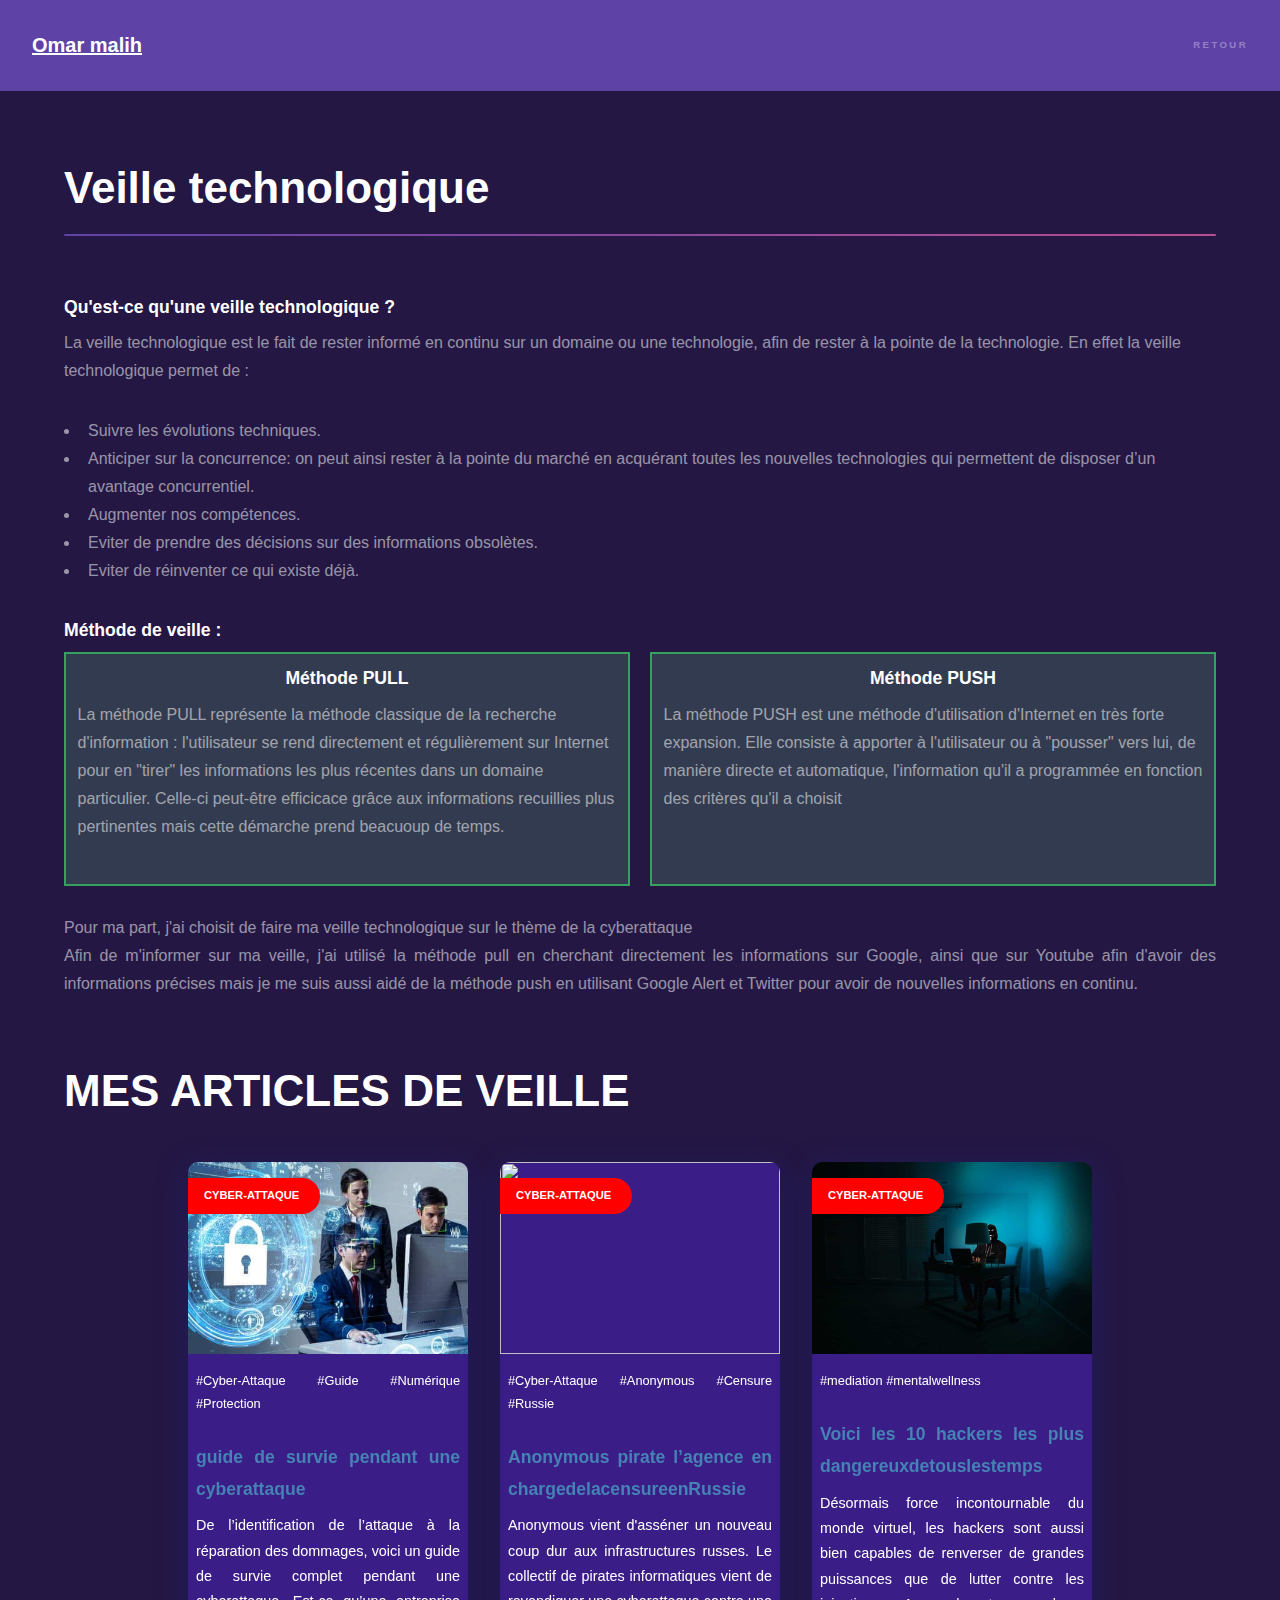
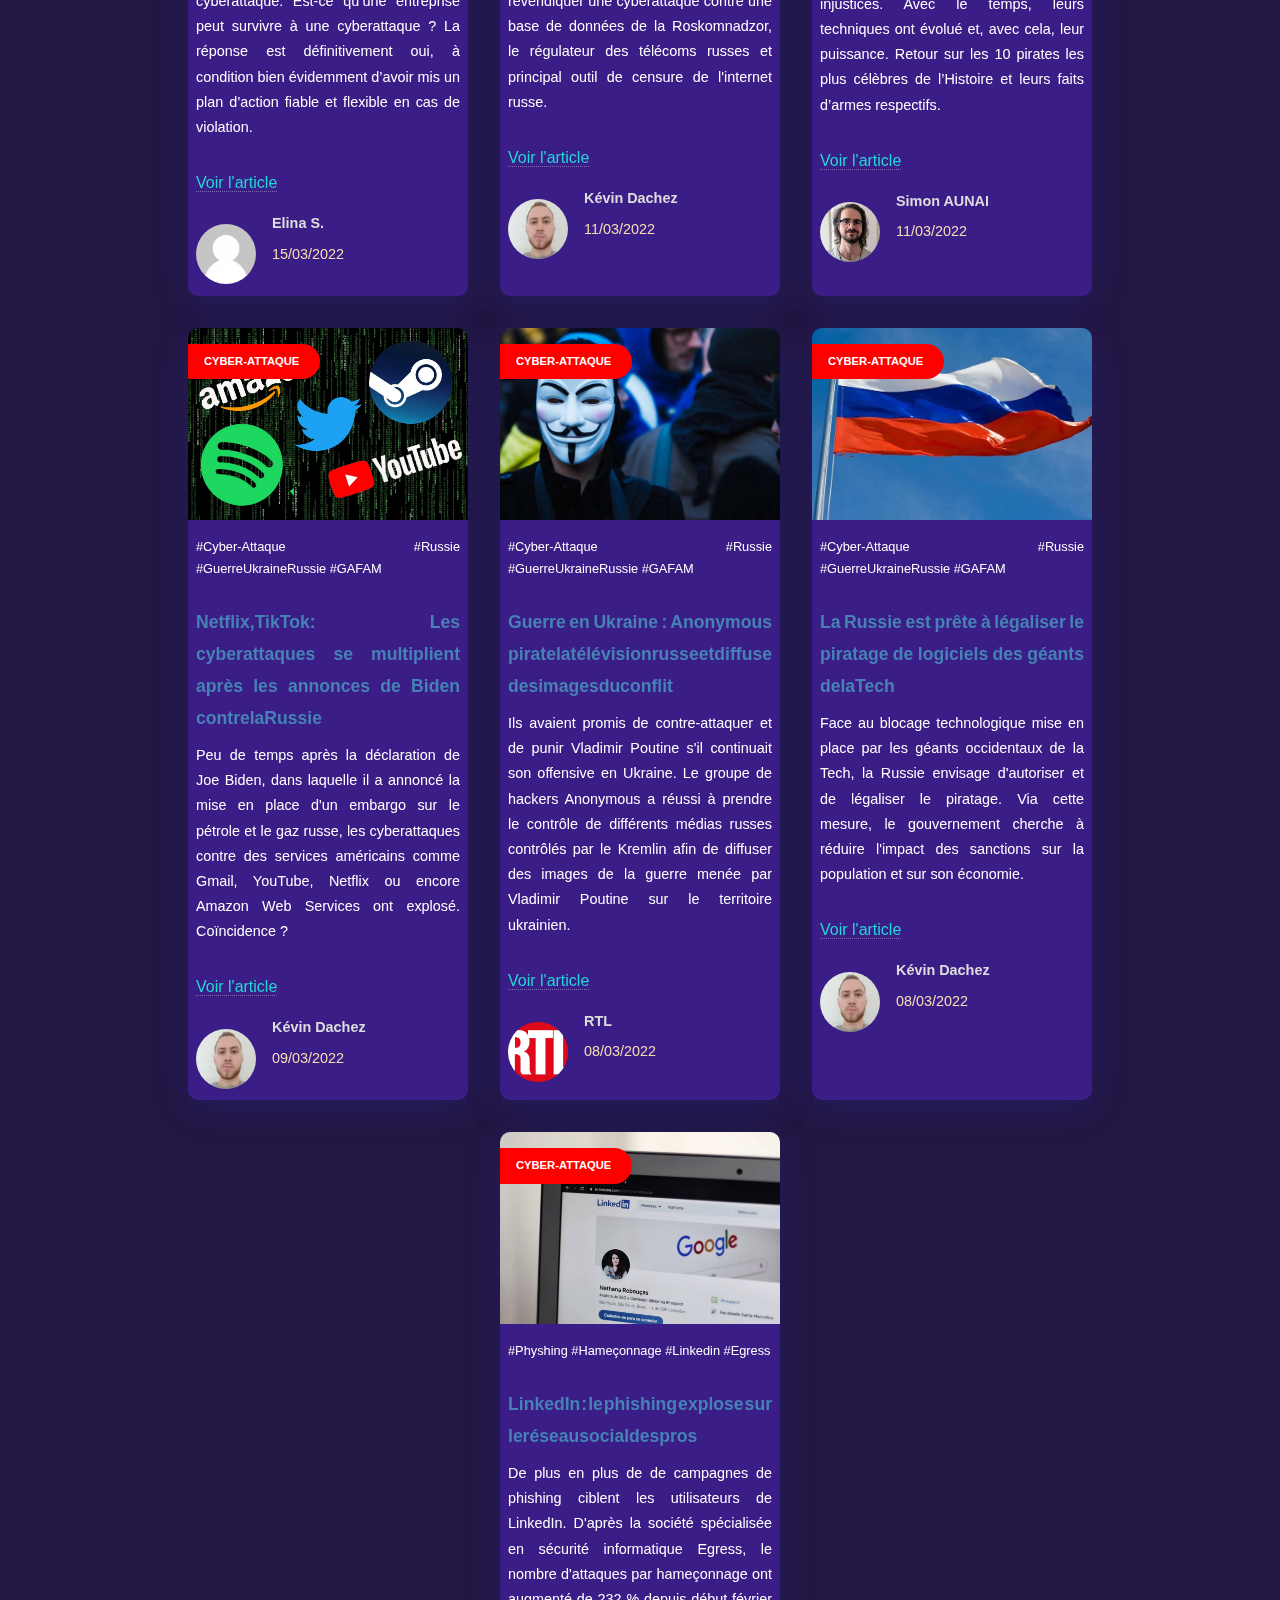
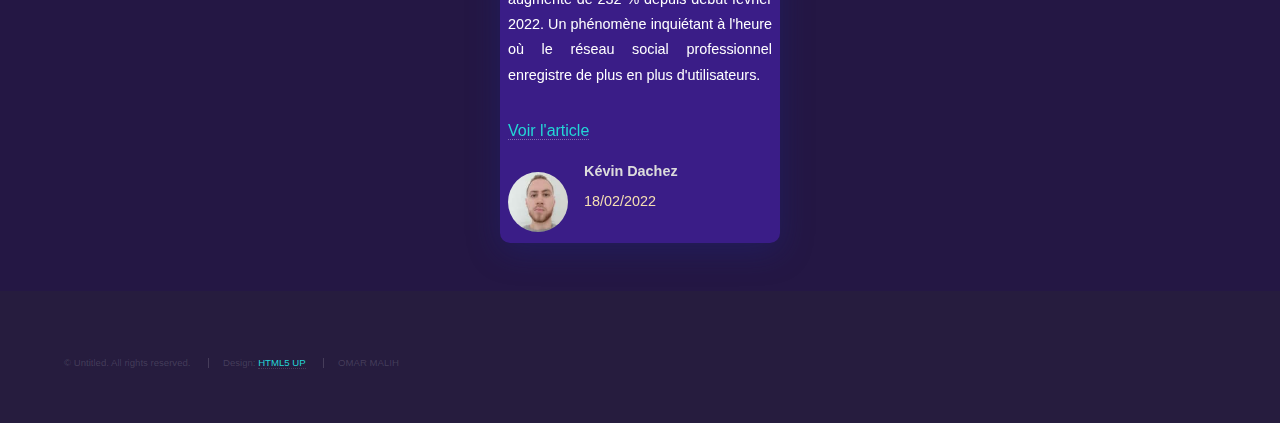
==== commit ad09e06c: "Update veille.html" ====
--- a/veille.html
+++ b/veille.html
@@ -85,7 +85,7 @@
                         les informations sur Google, ainsi que sur Youtube afin d'avoir des informations précises mais
                         je me suis aussi
                         aidé de la
-                        méthode push en utilisant Google Alert et Feedly pour avoir de nouvelles informations en
+                        méthode push en utilisant Google Alert et Twitter pour avoir de nouvelles informations en
                         continu.<br></p>
                     <br>
                     <h1>MES ARTICLES DE VEILLE</h1>
@@ -295,4 +295,4 @@
 
 </body>
 
-</html>+</html>
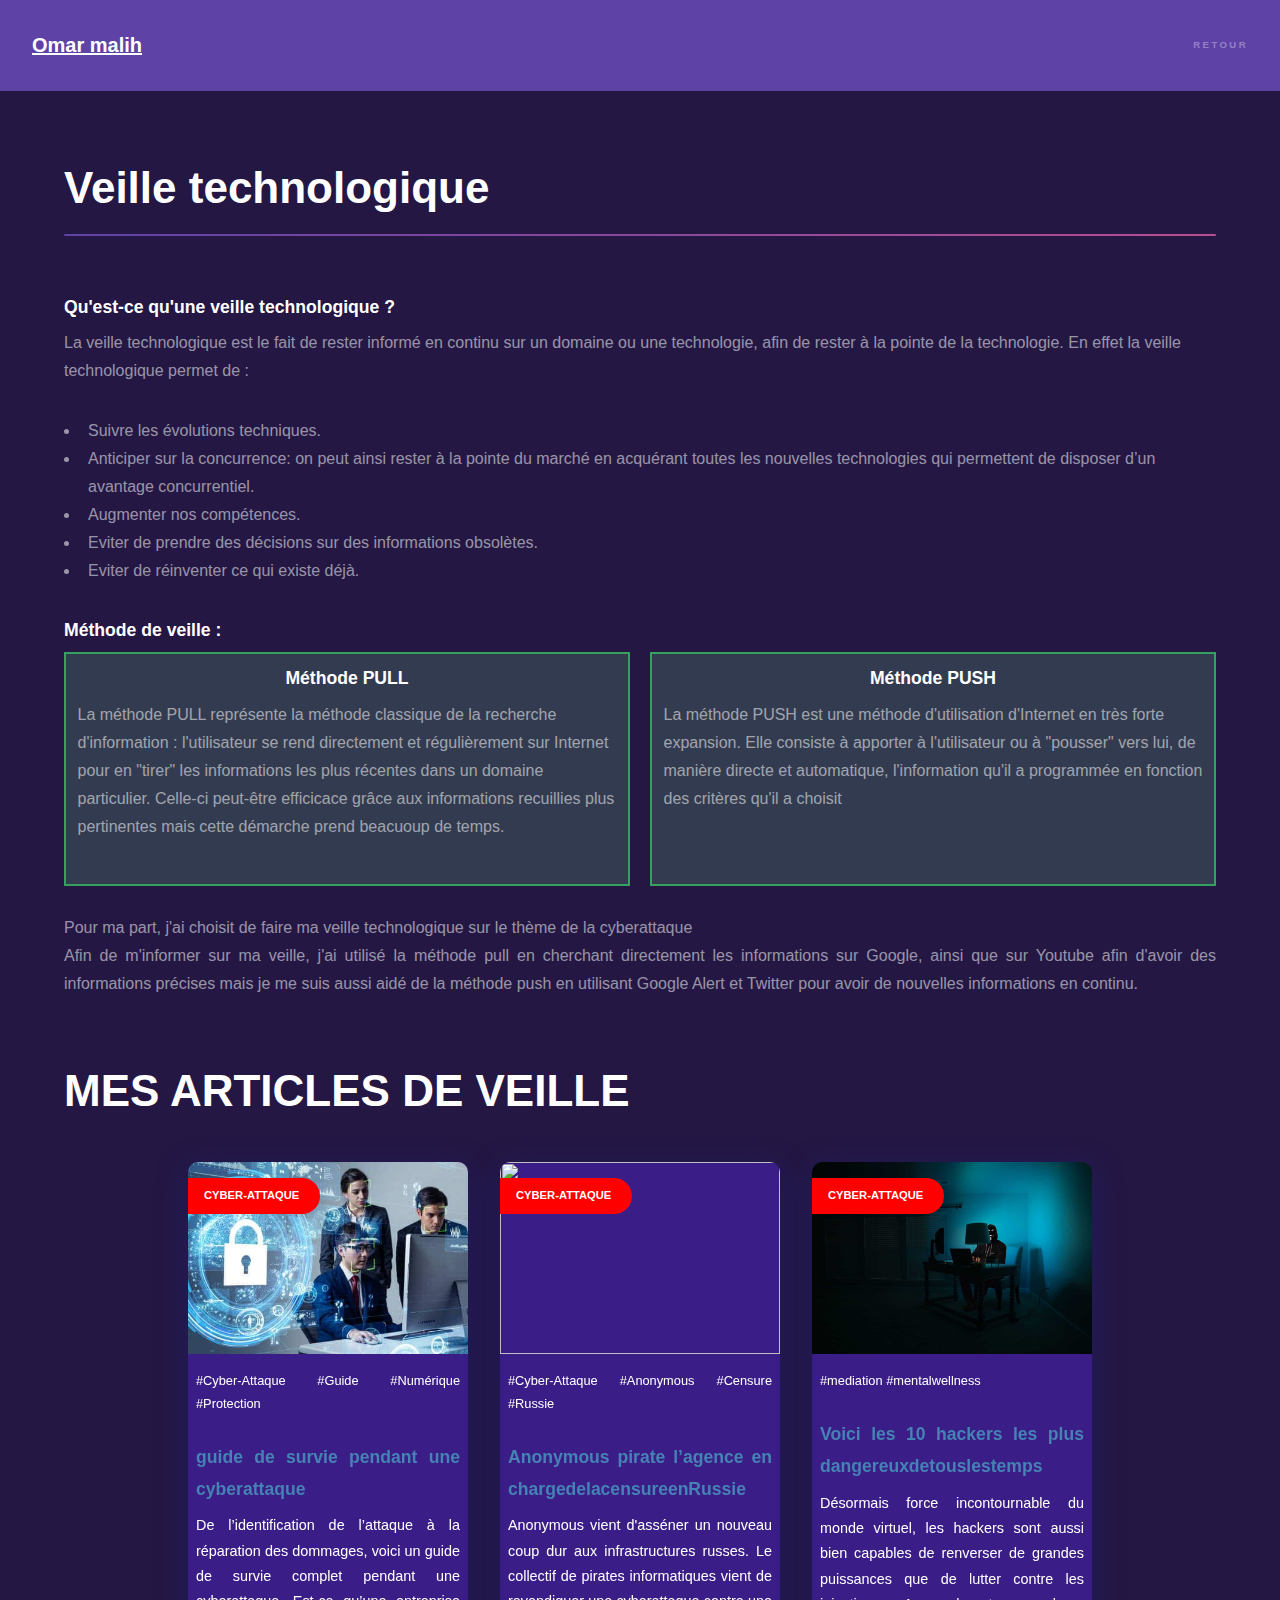
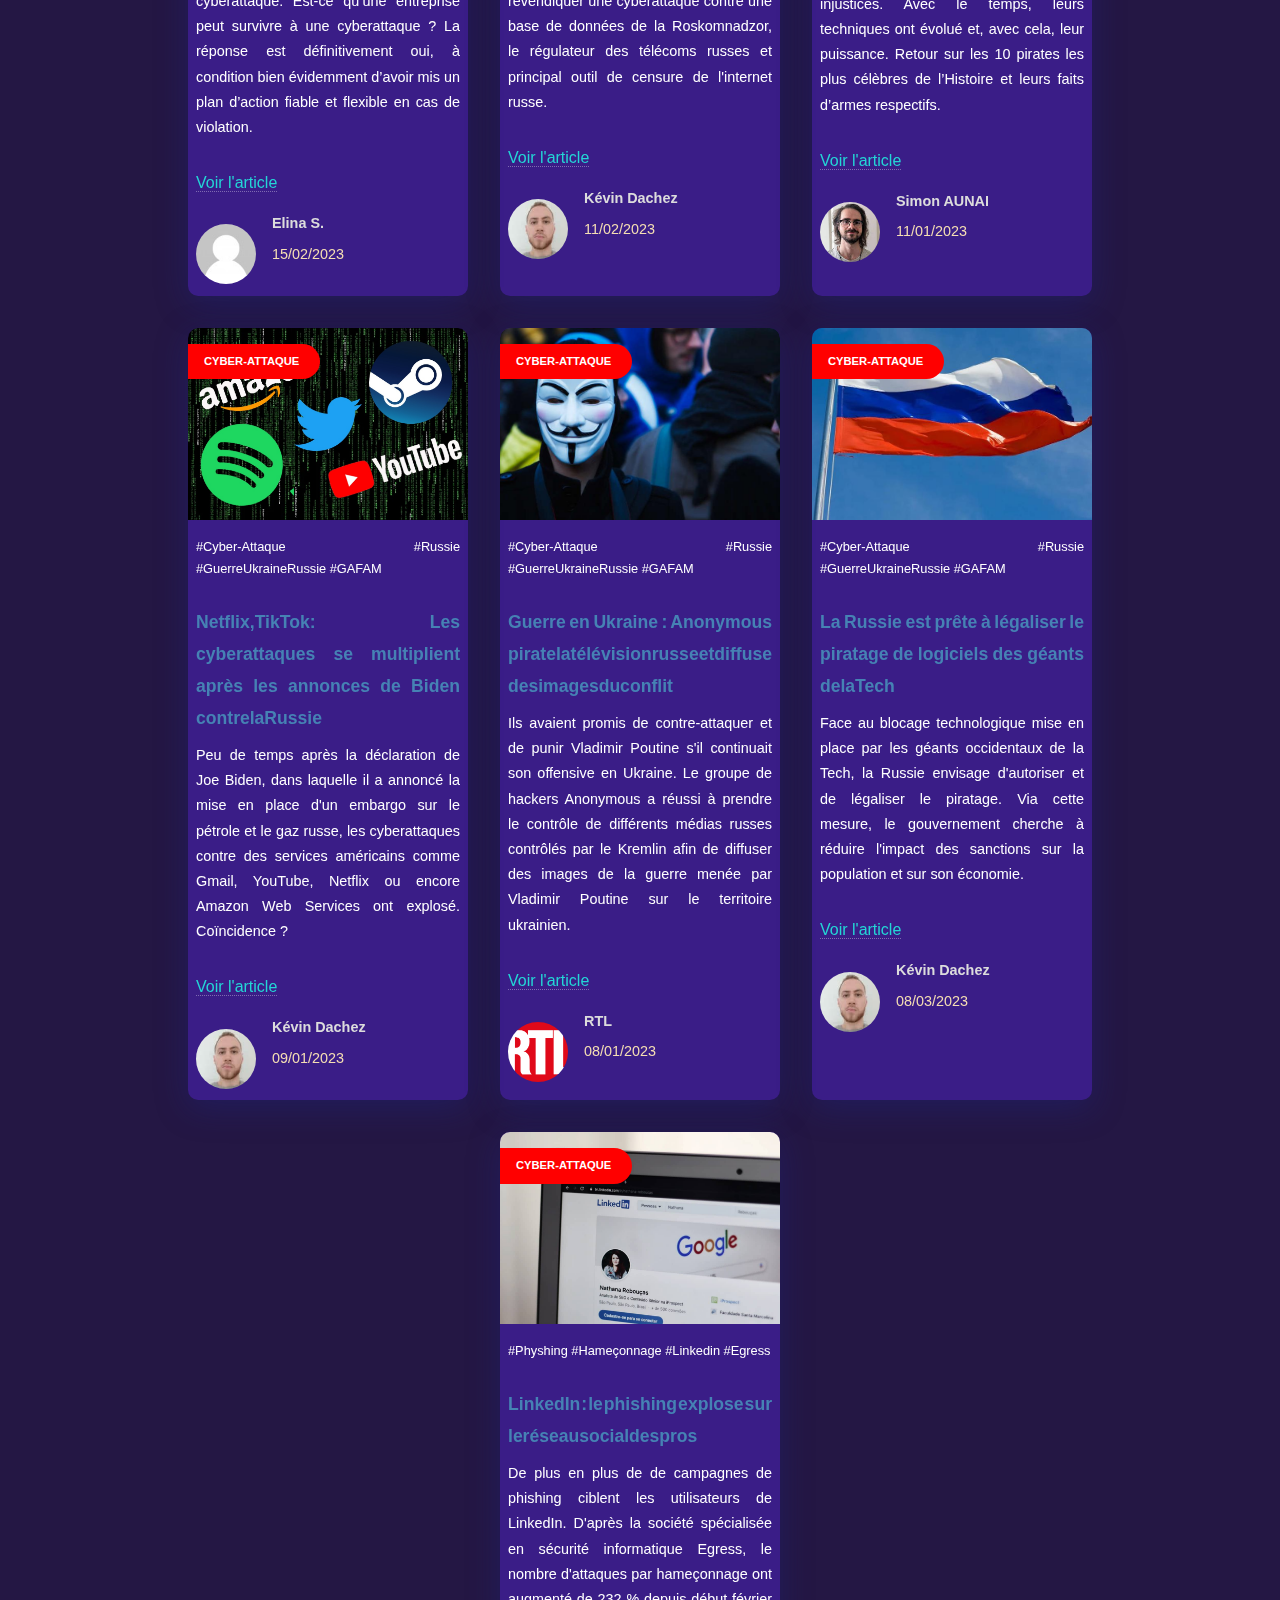
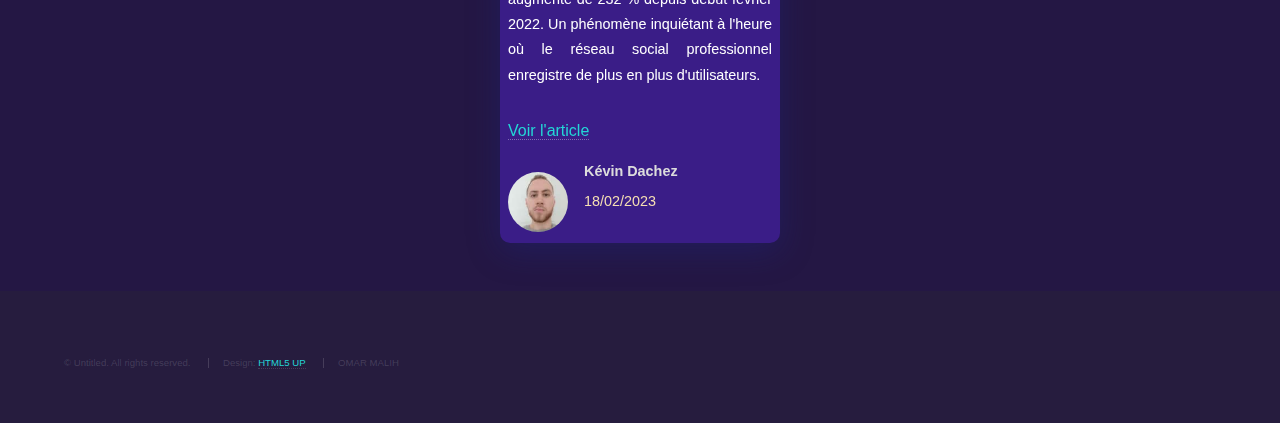
==== commit fd8a3ec8: "Update veille.html" ====
--- a/veille.html
+++ b/veille.html
@@ -110,7 +110,7 @@
                                     <img class="profile-img" src='images/Veille/ElinaS.png' alt=''>
                                     <div class="card-profile-info">
                                         <h3 class="profile-name">Elina S.</h3>
-                                        <p class="profile-date">15/03/2022</p>
+                                        <p class="profile-date">15/02/2023</p>
                                     </div>
                                 </div>
                             </div>
@@ -137,7 +137,7 @@
                                     <img class="profile-img" src='images/Veille/KevinDachez.jpg' alt=''>
                                     <div class="card-profile-info">
                                         <h3 class="profile-name">Kévin Dachez</h3>
-                                        <p class="profile-date">11/03/2022</p>
+                                        <p class="profile-date">11/02/2023</p>
                                     </div>
                                 </div>
                             </div>
@@ -162,7 +162,7 @@
                                     <img class="profile-img" src='images/Veille/SimonAunai.jpg' alt=''>
                                     <div class="card-profile-info">
                                         <h3 class="profile-name">Simon AUNAI</h3>
-                                        <p class="profile-date">11/03/2022</p>
+                                        <p class="profile-date">11/01/2023</p>
                                     </div>
                                 </div>
                             </div>
@@ -187,7 +187,7 @@
                                     <img class="profile-img" src='images/Veille/KevinDachez.jpg' alt=''>
                                     <div class="card-profile-info">
                                         <h3 class="profile-name">Kévin Dachez</h3>
-                                        <p class="profile-date">09/03/2022</p>
+                                        <p class="profile-date">09/01/2023</p>
                                     </div>
                                 </div>
                             </div>
@@ -213,7 +213,7 @@
                                     <img class="profile-img" src='images/Veille/RTL_logo.png' alt=''>
                                     <div class="card-profile-info">
                                         <h3 class="profile-name">RTL</h3>
-                                        <p class="profile-date">08/03/2022</p>
+                                        <p class="profile-date">08/01/2023</p>
                                     </div>
                                 </div>
                             </div>
@@ -238,7 +238,7 @@
                                     <img class="profile-img" src='images/Veille/KevinDachez.jpg' alt=''>
                                     <div class="card-profile-info">
                                         <h3 class="profile-name">Kévin Dachez</h3>
-                                        <p class="profile-date">08/03/2022</p>
+                                        <p class="profile-date">08/03/2023</p>
                                     </div>
                                 </div>
                             </div>
@@ -263,7 +263,7 @@
                                     <img class="profile-img" src='images/Veille/KevinDachez.jpg' alt=''>
                                     <div class="card-profile-info">
                                         <h3 class="profile-name">Kévin Dachez</h3>
-                                        <p class="profile-date">18/02/2022</p>
+                                        <p class="profile-date">18/02/2023</p>
                                     </div>
                                 </div>
                             </div>
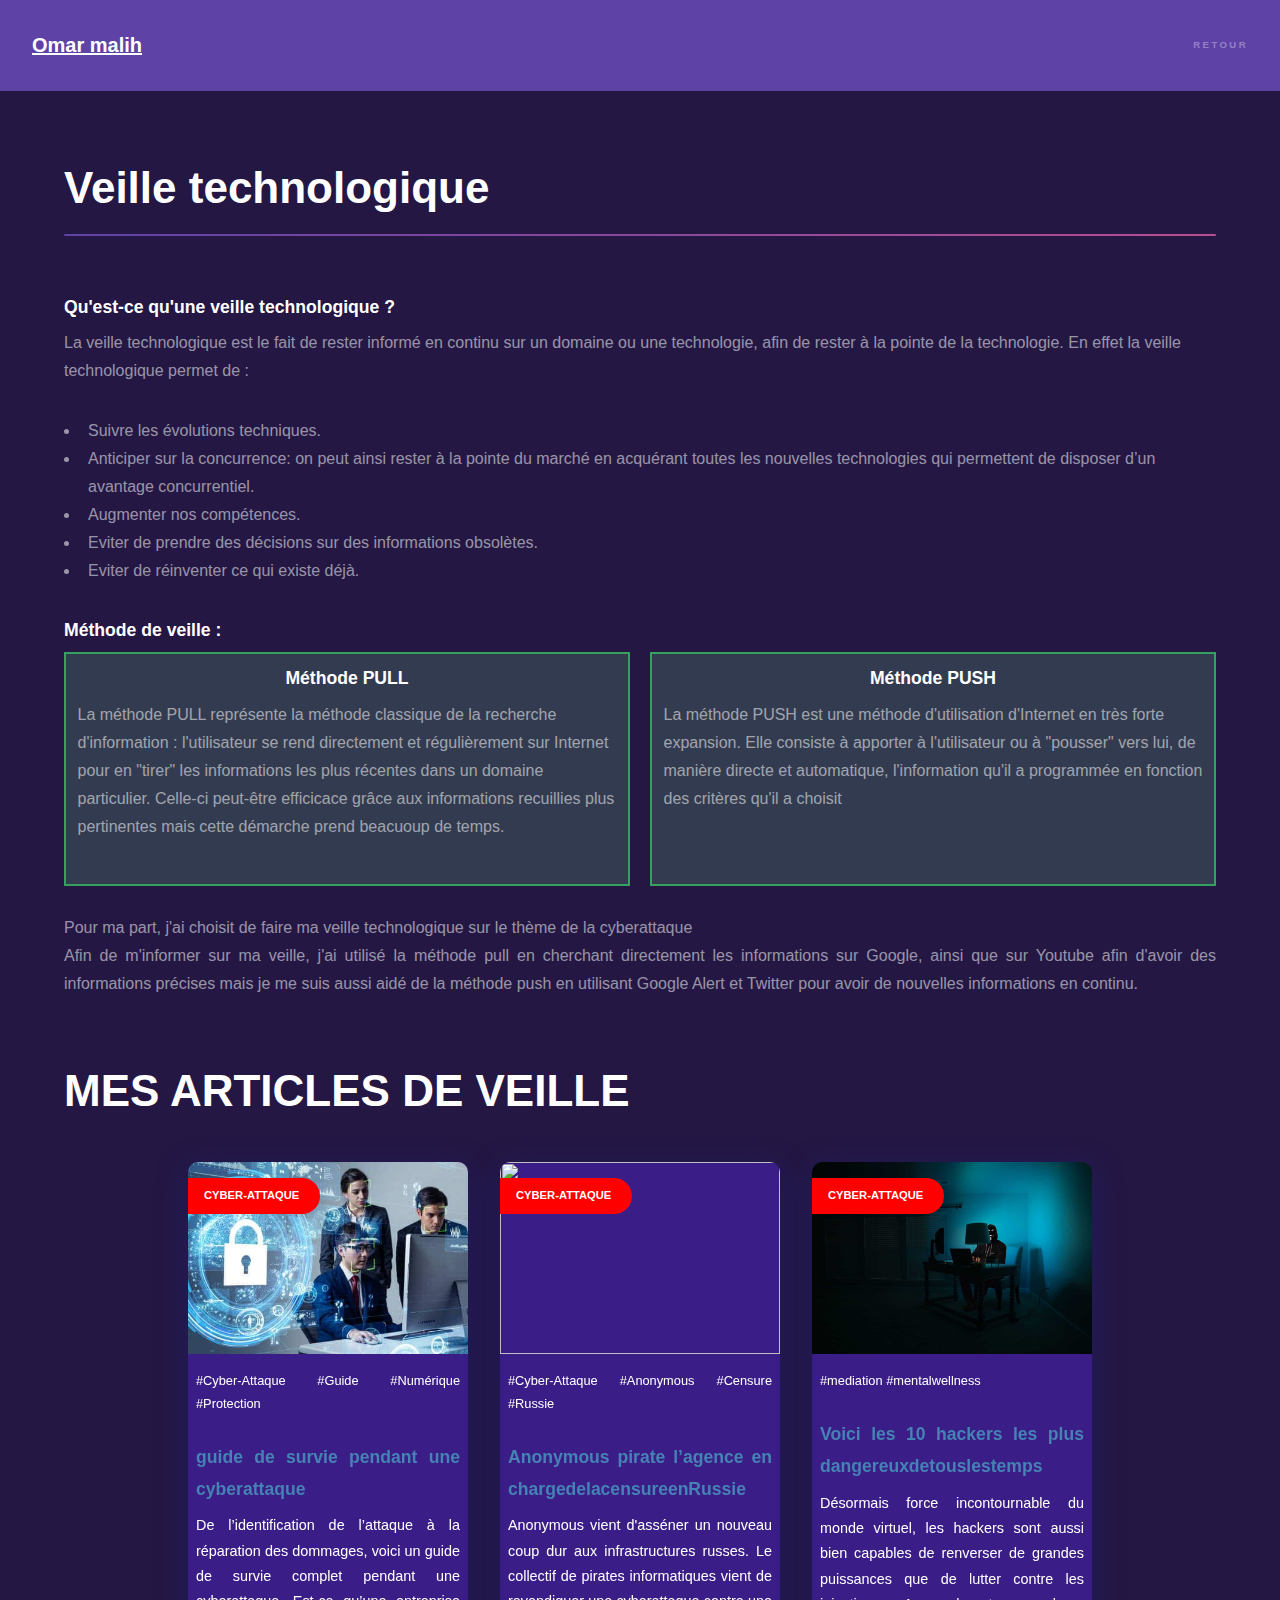
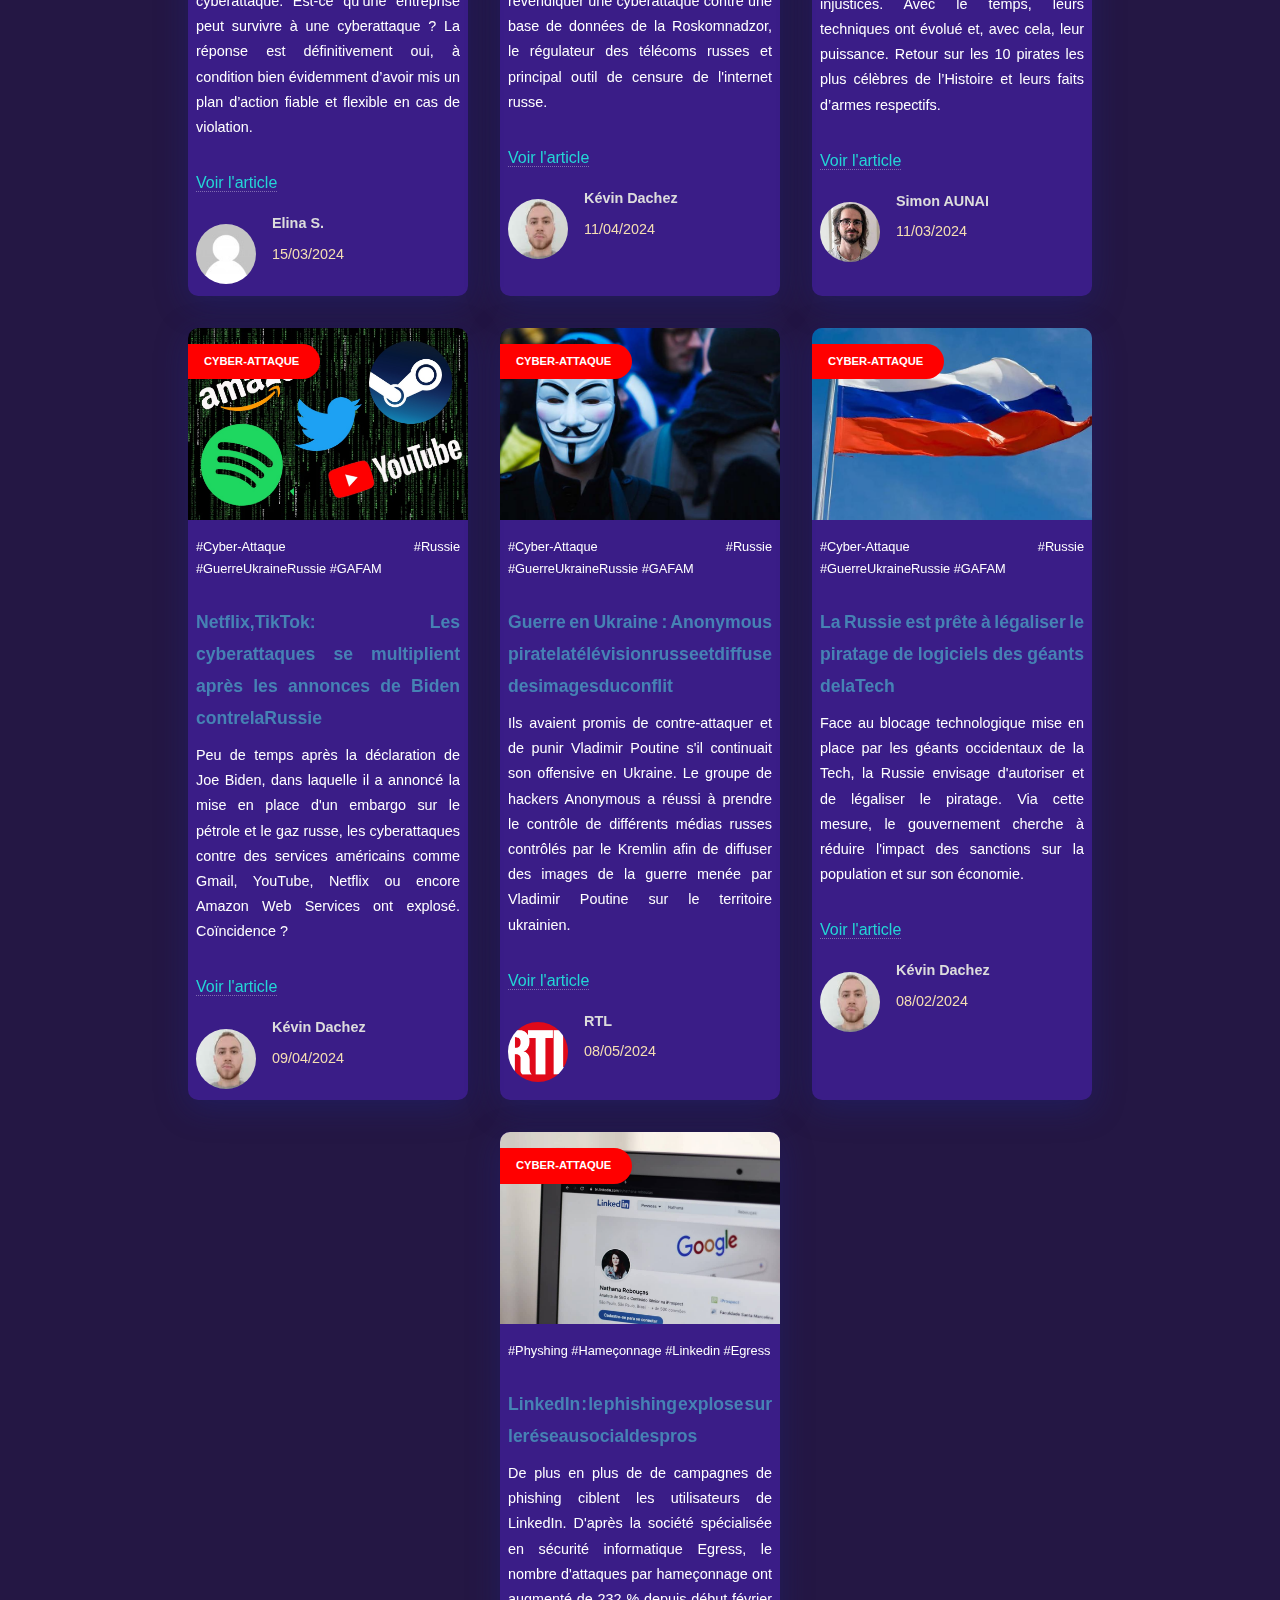
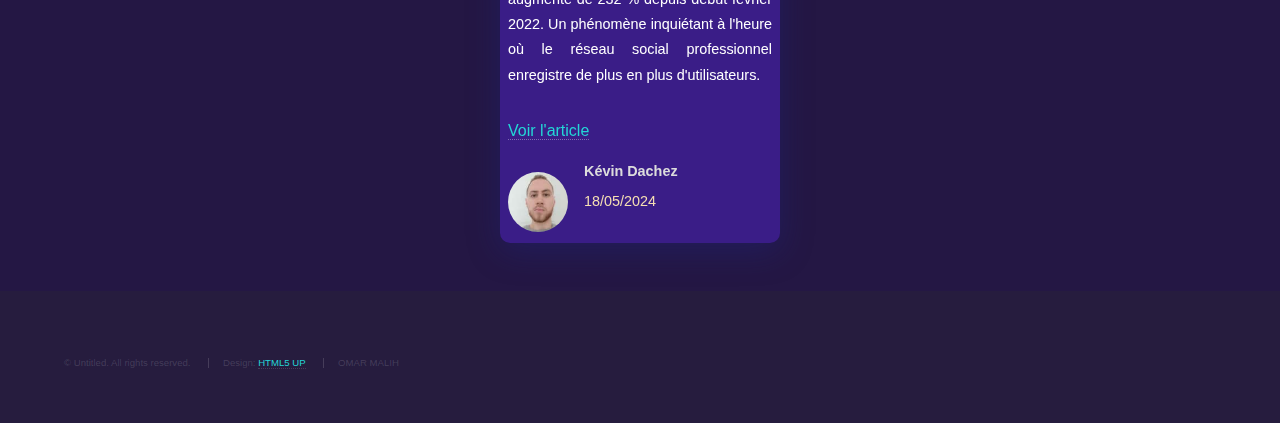
==== commit ce1e42e0: "Update veille.html" ====
--- a/veille.html
+++ b/veille.html
@@ -110,7 +110,7 @@
                                     <img class="profile-img" src='images/Veille/ElinaS.png' alt=''>
                                     <div class="card-profile-info">
                                         <h3 class="profile-name">Elina S.</h3>
-                                        <p class="profile-date">15/02/2023</p>
+                                        <p class="profile-date">15/03/2024</p>
                                     </div>
                                 </div>
                             </div>
@@ -137,7 +137,7 @@
                                     <img class="profile-img" src='images/Veille/KevinDachez.jpg' alt=''>
                                     <div class="card-profile-info">
                                         <h3 class="profile-name">Kévin Dachez</h3>
-                                        <p class="profile-date">11/02/2023</p>
+                                        <p class="profile-date">11/04/2024</p>
                                     </div>
                                 </div>
                             </div>
@@ -162,7 +162,7 @@
                                     <img class="profile-img" src='images/Veille/SimonAunai.jpg' alt=''>
                                     <div class="card-profile-info">
                                         <h3 class="profile-name">Simon AUNAI</h3>
-                                        <p class="profile-date">11/01/2023</p>
+                                        <p class="profile-date">11/03/2024</p>
                                     </div>
                                 </div>
                             </div>
@@ -187,7 +187,7 @@
                                     <img class="profile-img" src='images/Veille/KevinDachez.jpg' alt=''>
                                     <div class="card-profile-info">
                                         <h3 class="profile-name">Kévin Dachez</h3>
-                                        <p class="profile-date">09/01/2023</p>
+                                        <p class="profile-date">09/04/2024</p>
                                     </div>
                                 </div>
                             </div>
@@ -213,7 +213,7 @@
                                     <img class="profile-img" src='images/Veille/RTL_logo.png' alt=''>
                                     <div class="card-profile-info">
                                         <h3 class="profile-name">RTL</h3>
-                                        <p class="profile-date">08/01/2023</p>
+                                        <p class="profile-date">08/05/2024</p>
                                     </div>
                                 </div>
                             </div>
@@ -238,7 +238,7 @@
                                     <img class="profile-img" src='images/Veille/KevinDachez.jpg' alt=''>
                                     <div class="card-profile-info">
                                         <h3 class="profile-name">Kévin Dachez</h3>
-                                        <p class="profile-date">08/03/2023</p>
+                                        <p class="profile-date">08/02/2024</p>
                                     </div>
                                 </div>
                             </div>
@@ -263,7 +263,7 @@
                                     <img class="profile-img" src='images/Veille/KevinDachez.jpg' alt=''>
                                     <div class="card-profile-info">
                                         <h3 class="profile-name">Kévin Dachez</h3>
-                                        <p class="profile-date">18/02/2023</p>
+                                        <p class="profile-date">18/05/2024</p>
                                     </div>
                                 </div>
                             </div>
